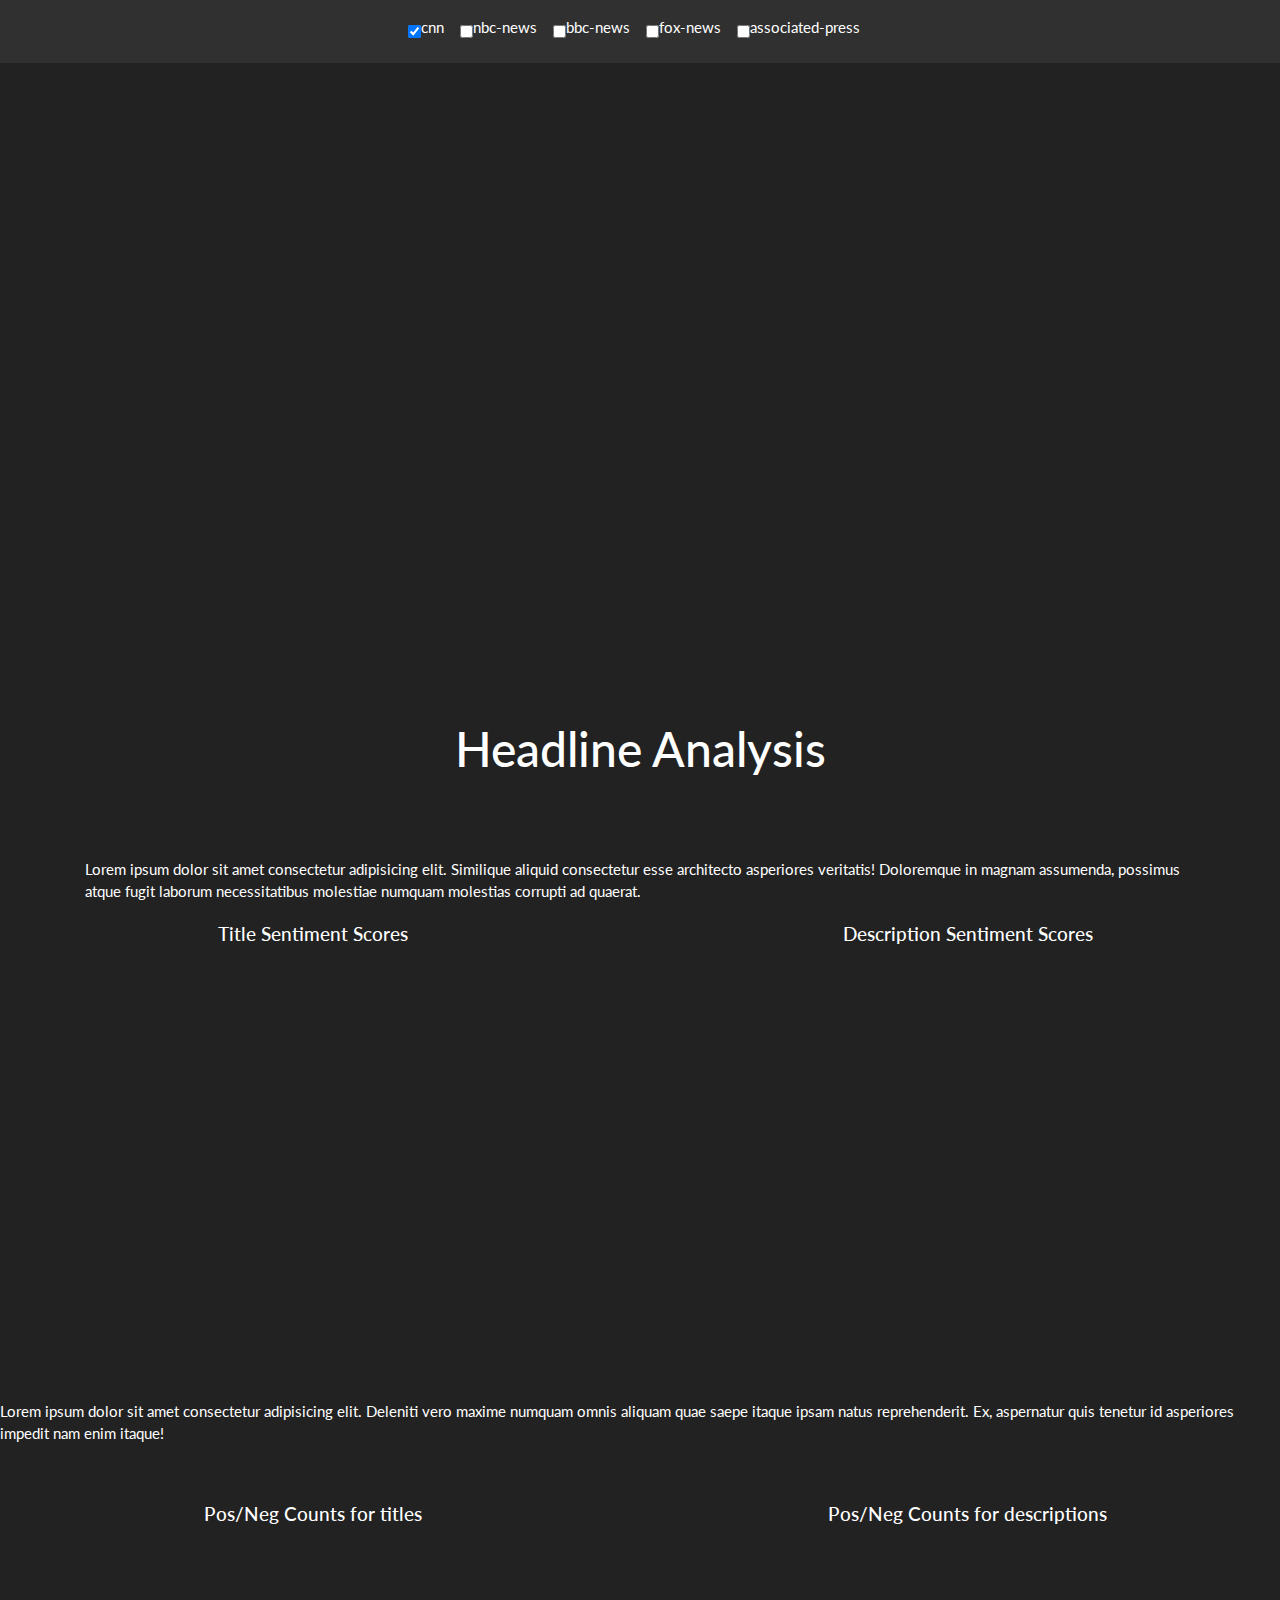
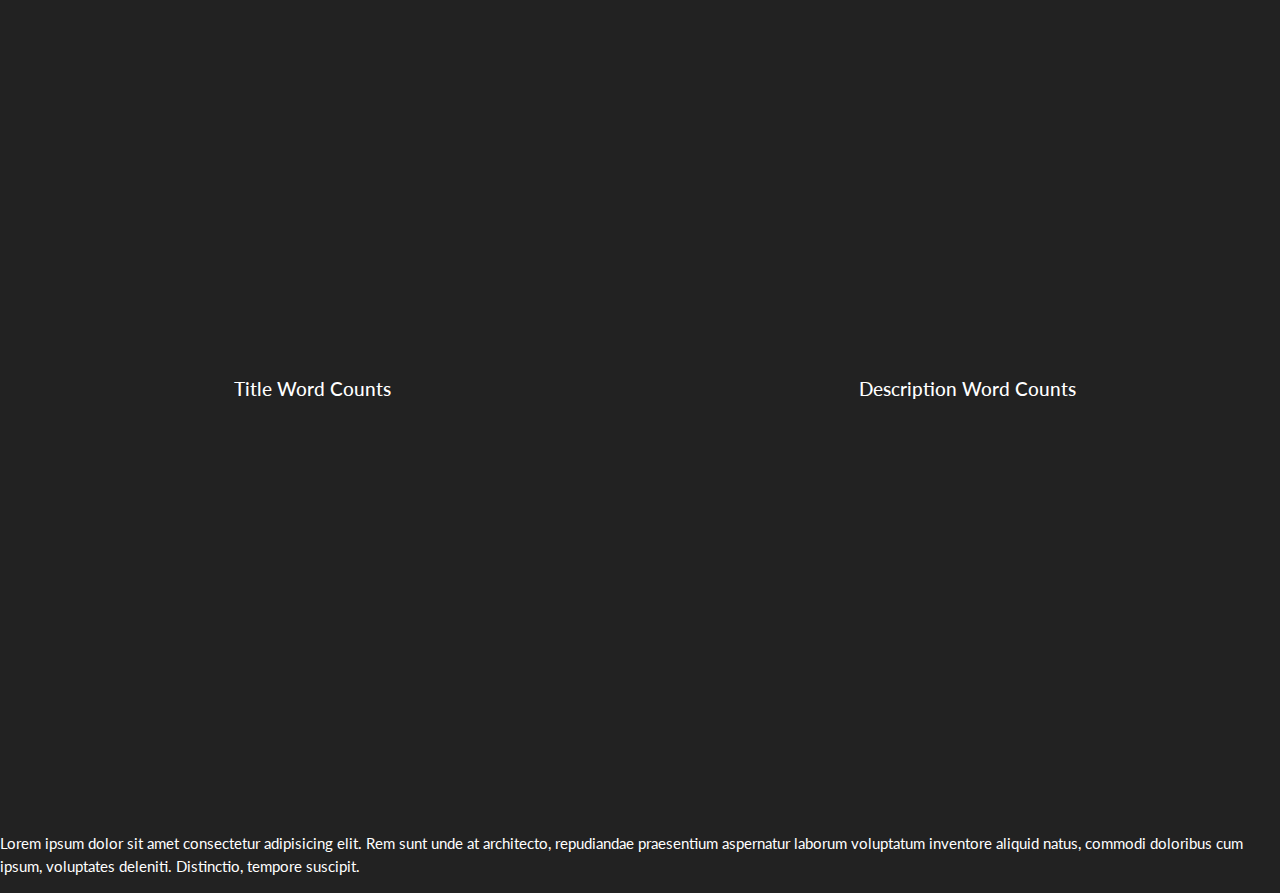
==== templates/index.html @ 51205c48 "finsihed multi-bar and word-count graphs" ====
<!DOCTYPE html>
<html lang="en">

<head>
    <meta charset="UTF-8">
    <meta name="viewport" content="width=device-width, initial-scale=1.0">
    <meta http-equiv="X-UA-Compatible" content="ie=edge">
    <title>Document</title>
    <script src="https://d3js.org/d3.v5.min.js"></script>
    <script src="https://code.jquery.com/jquery-3.3.1.slim.min.js"
        integrity="sha384-q8i/X+965DzO0rT7abK41JStQIAqVgRVzpbzo5smXKp4YfRvH+8abtTE1Pi6jizo"
        crossorigin="anonymous"></script>
    <script src="https://cdnjs.cloudflare.com/ajax/libs/popper.js/1.14.7/umd/popper.min.js"
        integrity="sha384-UO2eT0CpHqdSJQ6hJty5KVphtPhzWj9WO1clHTMGa3JDZwrnQq4sF86dIHNDz0W1"
        crossorigin="anonymous"></script>
    <script src="https://stackpath.bootstrapcdn.com/bootstrap/4.3.1/js/bootstrap.min.js"
        integrity="sha384-JjSmVgyd0p3pXB1rRibZUAYoIIy6OrQ6VrjIEaFf/nJGzIxFDsf4x0xIM+B07jRM"
        crossorigin="anonymous"></script>

    <!-- Darkly Css file -->
    <link rel="stylesheet" href="../static/css/bootstrap.min.css">
    <link rel="stylesheet" href="../static/css/style.css">
</head>

<body>

    <nav class="navbar navbar-defualt fixed-top bg-dark">
        <div class="container">
            <div id="scatter-checkboxes" class='mx-auto'>
                <div class="form-check form-check-inline">
                    <input class="scatter-checkbox" type="checkbox" name="cnn" id="cnn-checkbox-scatter" checked>
                    <label for="cnn"> cnn</label>
                </div>
                <div class="form-check form-check-inline">
                    <input class="scatter-checkbox" type="checkbox" name="nbc-news" id="nbc-news-checkbox-scatter">
                    <label for="nbc-news"> nbc-news</label></div>
                <div class="form-check form-check-inline">
                    <input class="scatter-checkbox" type="checkbox" name="bbc-news" id="bbc-news-checkbox-scatter">
                    <label for="bbc-news"> bbc-news</label></div>
                <div class="form-check form-check-inline">
                    <input class="scatter-checkbox" type="checkbox" name="fox-news" id="fox-news-checkbox-scatter">
                    <label for="fox-news"> fox-news</label></div>
                <div class="form-check form-check-inline">
                    <input class="scatter-checkbox" type="checkbox" name="associated-press" id="ap-checkbox-scatter">
                    <label for="associated-press"> associated-press</label></div>
            </div>
        </div>
    </nav>

    <div class="banner">
        <div class="row">
            <div class="col-lg-12 col-md-12">
            </div>
        </div>
    </div>

    <div class="container">
        <div class="row">
            <div class="col-lg-12 col-md-12">
                <h1 id='header' class='text-center'>Headline Analysis</h1>
            </div>
        </div>
        <div class="row">
            <div class="col-lg-12 col-md-12 barchart-text">
                Lorem ipsum dolor sit amet consectetur adipisicing elit. Similique aliquid consectetur esse architecto
                asperiores veritatis! Doloremque in magnam assumenda, possimus atque fugit laborum necessitatibus
                molestiae numquam molestias corrupti ad quaerat.
            </div>
        </div>
        <div class="row">
            <div class="col-lg-3"></div>
            <div class="col-lg-6">


            </div>
            <div class="col-lg-3"></div>
        </div>
    </div>

    <div class="row">
        <div class="col-lg-6 col-md-6 col-sm-12">
            <h5 class="text-center">Title Sentiment Scores</h5>
            <div class='chart' id="scatterPlot"></div>
        </div>
        <div class="col-lg-6 col-md-6">
            <h5 class="text-center">Description Sentiment Scores</h5>
            <div class="chart" id="scatterPlotDesc"></div>
        </div>
    </div>
    <br>
    <div class="row">
        <div class="col-lg-12 col-md-12 mx-auto">
            <p>
                Lorem ipsum dolor sit amet consectetur adipisicing elit. Deleniti
                vero maxime numquam
                omnis aliquam quae saepe itaque ipsam natus reprehenderit. Ex, aspernatur quis tenetur id asperiores
                impedit nam enim itaque!
            </p>
        </div>
    </div>
    <br>
    <div class="row">
        <div class="col-lg-6 col-md-6 col-sm-12">
            <h5 class="text-center">Pos/Neg Counts for titles</h5>
            <div class='chart' id="posBarChart"></div>
        </div>
        <div class="col-lg-6 col-md-6 col-sm-12">
            <h5 class="text-center">Pos/Neg Counts for descriptions</h5>
            <div class="chart" id='negBarChart'></div>
        </div>
    </div>
    <div class="row">
        <div class="col-md-6">
            <h5 class='text-center'>Title Word Counts</h5>
            <div class='chart' id="titleWordCountBar"></div>
        </div>
        <div class="col-md-6">
            <h5 class='text-center'>Description Word Counts</h5>
            <div class='chart' id="descWordCountBar"></div>
        </div>
    </div>

    <div class="row">
        <div class="col-md-12">
            <p>Lorem ipsum dolor sit amet consectetur adipisicing elit. Rem sunt unde at architecto, repudiandae
                praesentium aspernatur laborum voluptatum inventore aliquid natus, commodi doloribus cum ipsum,
                voluptates deleniti. Distinctio, tempore suscipit.</p>
        </div>
    </div>


    <script src="../static/js/scatter.js"></script>
    <script src="../static/js/fetches.js"></script>
    <script src="../static/js/bar.js"></script>
    <script src="../static/js/multi-line.js"></script>
    <script src="../static/js/multibar.js"></script>
    <script src="../static/js/logicFunctions.js"></script>
    <script src="../static/js/logic.js"></script>
</body>

</html>
---- static/css/style.css ----
/* .header-image {
    width: 100%;
} */

.banner {
    width: 100%;
    height: 80vh;
    background-image: url('../images/newspapers.jpg');
    padding-top: 6rem;
    padding-bottom: 2rem;
    /* min-height: 30rem; */
}

#header {
    margin-bottom: 5rem;
}

.chart {
    margin-top: 1rem;
    margin-bottom: 1rem;
    height: 40vh;
    min-height: 400px;
}
.line {
    fill: none;
    stroke-width: 2px;
}

.scatter-checkbox {
    padding-left: 2%;
    padding-right: 2%;
}

h5 {
    margin-top: 20px;
}
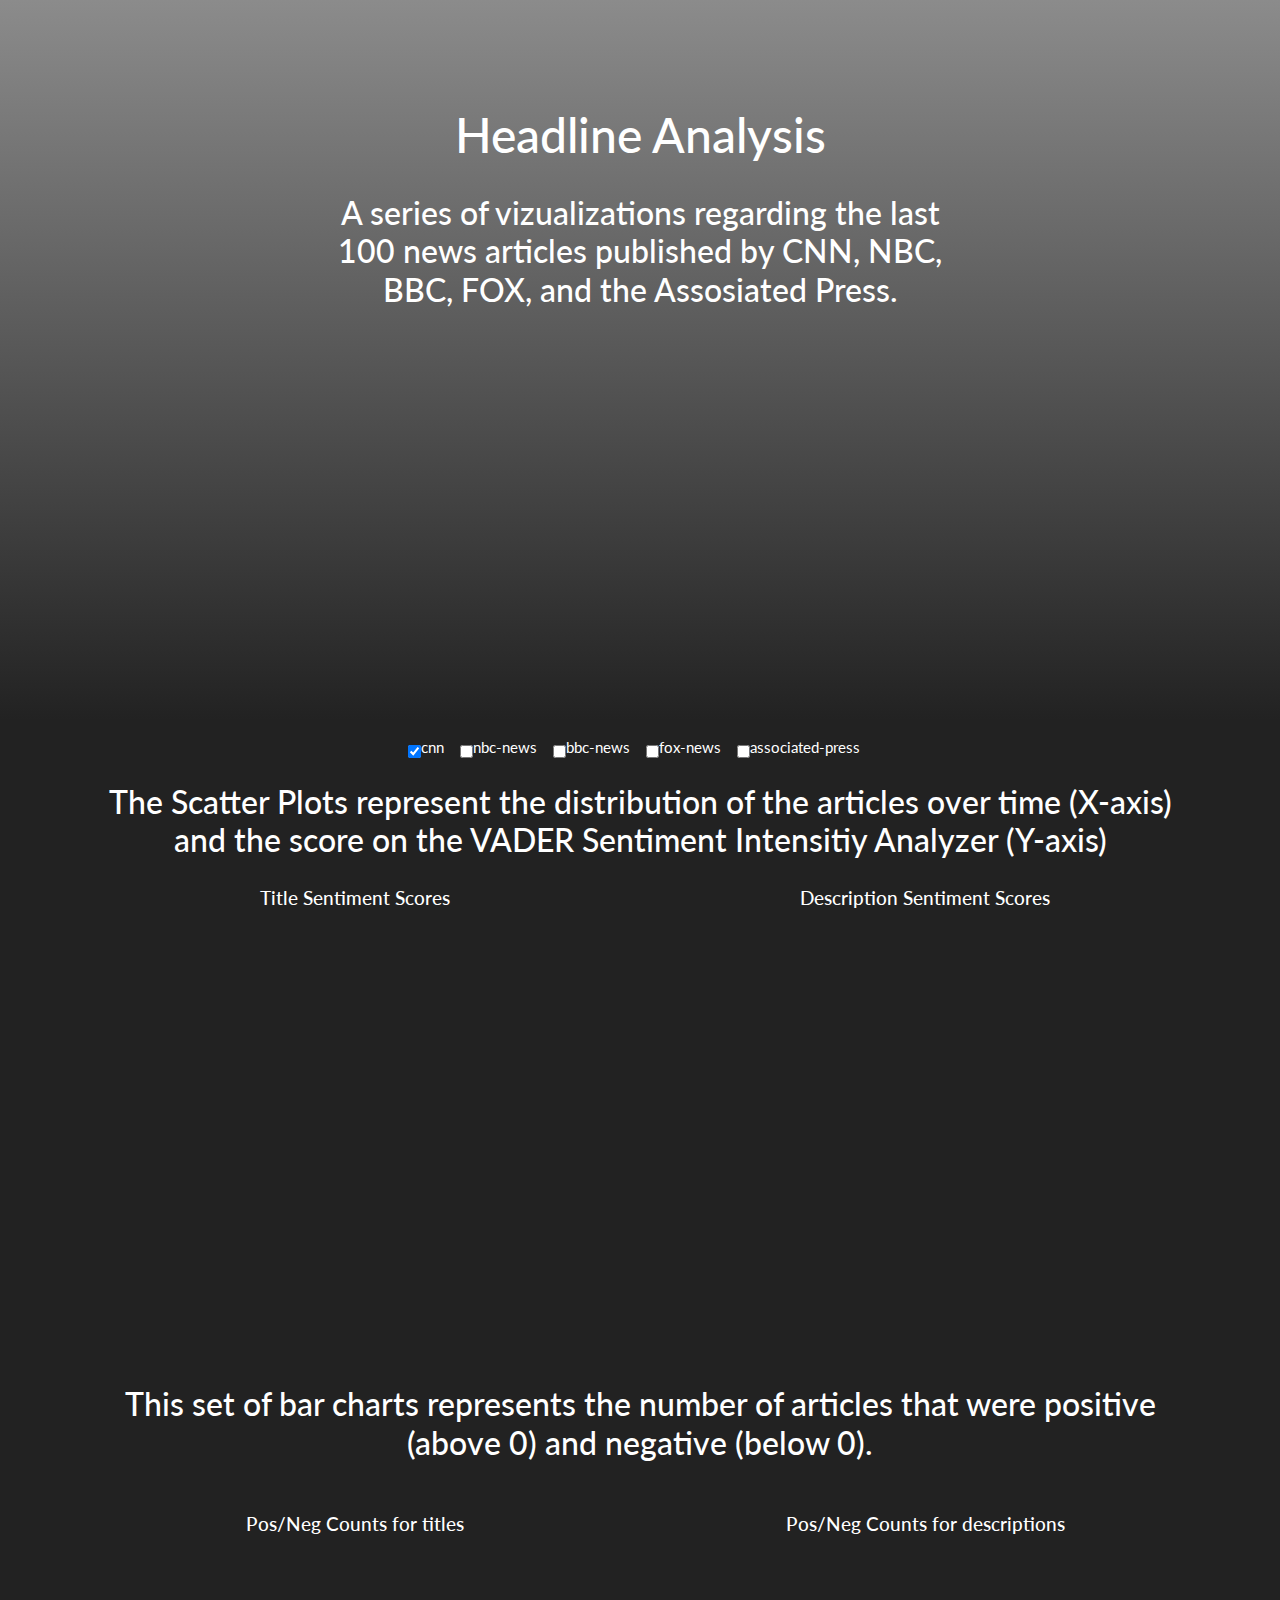
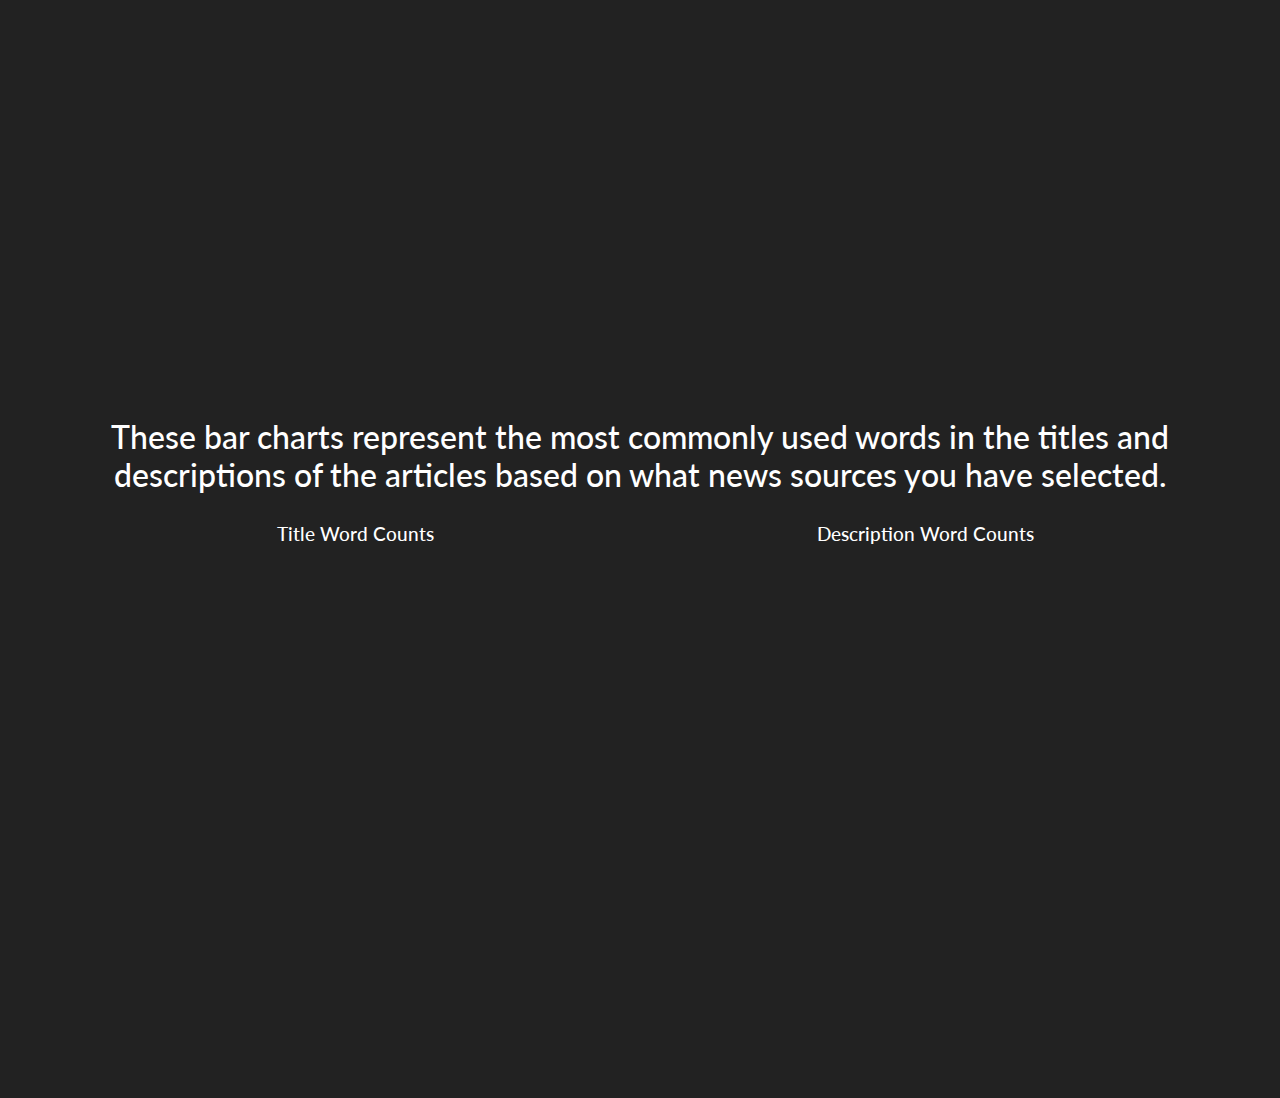
==== commit a9704ab5: "stylin" ====
--- a/templates/index.html
+++ b/templates/index.html
@@ -24,7 +24,20 @@
 
 <body>
 
-    <nav class="navbar navbar-defualt fixed-top bg-dark">
+
+    <div class="banner">
+        <div class="row">
+            <div class="col-md-3"></div>
+            <div class="col-lg-6 col-md-6">
+                <h1 class='text-center' style="padding-top: 10px">Headline Analysis</h1>
+                <br>
+                <h3 class="header-text text-center">A series of vizualizations regarding the last 100 news articles
+                    published by CNN, NBC, BBC, FOX, and the Assosiated Press.</h3>
+            </div>
+            <div class="col-md-3"></div>
+        </div>
+    </div>
+    <nav class="navbar sticky-top navbar-dark">
         <div class="container">
             <div id="scatter-checkboxes" class='mx-auto'>
                 <div class="form-check form-check-inline">
@@ -47,24 +60,15 @@
         </div>
     </nav>
 
-    <div class="banner">
-        <div class="row">
-            <div class="col-lg-12 col-md-12">
-            </div>
-        </div>
-    </div>
+
 
     <div class="container">
         <div class="row">
-            <div class="col-lg-12 col-md-12">
-                <h1 id='header' class='text-center'>Headline Analysis</h1>
-            </div>
-        </div>
-        <div class="row">
-            <div class="col-lg-12 col-md-12 barchart-text">
-                Lorem ipsum dolor sit amet consectetur adipisicing elit. Similique aliquid consectetur esse architecto
-                asperiores veritatis! Doloremque in magnam assumenda, possimus atque fugit laborum necessitatibus
-                molestiae numquam molestias corrupti ad quaerat.
+            <div class="col-lg-12 col-md-12 scatter-text">
+                <h3 class="text-center">
+                    The Scatter Plots represent the distribution of the articles over time (X-axis) and the score on the
+                    VADER Sentiment Intensitiy Analyzer (Y-axis)
+                </h3>
             </div>
         </div>
         <div class="row">
@@ -76,57 +80,63 @@
             <div class="col-lg-3"></div>
         </div>
     </div>
+    <div class="container">
+        <div class="row">
+            <div class="col-lg-6 col-md-6 col-sm-12">
+                <h5 class="text-center">Title Sentiment Scores</h5>
+                <div class='chart' id="scatterPlot"></div>
+            </div>
+            <div class="col-lg-6 col-md-6">
+                <h5 class="text-center">Description Sentiment Scores</h5>
+                <div class="chart" id="scatterPlotDesc"></div>
+            </div>
+        </div>
+        <br>
+        <div class="row">
+            <div class="col-lg-12 col-md-12 mx-auto">
+                <h3 class="text-center">
+                    This set of bar charts represents the number of articles that were positive (above 0) and negative
+                    (below 0).
+                </h3>
+            </div>
+        </div>
+        <br>
+        <div class="row">
+            <div class="col-lg-6 col-md-6 col-sm-12">
+                <h5 class="text-center">Pos/Neg Counts for titles</h5>
+                <div class='chart' id="posBarChart"></div>
+            </div>
+            <div class="col-lg-6 col-md-6 col-sm-12">
+                <h5 class="text-center">Pos/Neg Counts for descriptions</h5>
+                <div class="chart" id='negBarChart'></div>
+            </div>
+        </div>
+        <div class="row" style="margin-top: 30px">
+            <div class="col-md-12">
+                <h3 class="text-center">
+                    These bar charts represent the most commonly used words in the titles and descriptions of the
+                    articles based on what news sources you have selected.
+                </h3>
+            </div>
+        </div>
+        <div class="row">
+            <div class="col-md-6">
+                <h5 class='text-center'>Title Word Counts</h5>
+                <div class='chart' id="titleWordCountBar"></div>
+            </div>
+            <div class="col-md-6">
+                <h5 class='text-center'>Description Word Counts</h5>
+                <div class='chart' id="descWordCountBar"></div>
+            </div>
+        </div>
 
-    <div class="row">
-        <div class="col-lg-6 col-md-6 col-sm-12">
-            <h5 class="text-center">Title Sentiment Scores</h5>
-            <div class='chart' id="scatterPlot"></div>
-        </div>
-        <div class="col-lg-6 col-md-6">
-            <h5 class="text-center">Description Sentiment Scores</h5>
-            <div class="chart" id="scatterPlotDesc"></div>
-        </div>
-    </div>
-    <br>
-    <div class="row">
-        <div class="col-lg-12 col-md-12 mx-auto">
-            <p>
-                Lorem ipsum dolor sit amet consectetur adipisicing elit. Deleniti
-                vero maxime numquam
-                omnis aliquam quae saepe itaque ipsam natus reprehenderit. Ex, aspernatur quis tenetur id asperiores
-                impedit nam enim itaque!
-            </p>
-        </div>
-    </div>
-    <br>
-    <div class="row">
-        <div class="col-lg-6 col-md-6 col-sm-12">
-            <h5 class="text-center">Pos/Neg Counts for titles</h5>
-            <div class='chart' id="posBarChart"></div>
-        </div>
-        <div class="col-lg-6 col-md-6 col-sm-12">
-            <h5 class="text-center">Pos/Neg Counts for descriptions</h5>
-            <div class="chart" id='negBarChart'></div>
-        </div>
-    </div>
-    <div class="row">
-        <div class="col-md-6">
-            <h5 class='text-center'>Title Word Counts</h5>
-            <div class='chart' id="titleWordCountBar"></div>
-        </div>
-        <div class="col-md-6">
-            <h5 class='text-center'>Description Word Counts</h5>
-            <div class='chart' id="descWordCountBar"></div>
+        <div class="row" style="height: 100px;">
+            <div class="col-md-12">
+            </div>
         </div>
     </div>
 
-    <div class="row">
-        <div class="col-md-12">
-            <p>Lorem ipsum dolor sit amet consectetur adipisicing elit. Rem sunt unde at architecto, repudiandae
-                praesentium aspernatur laborum voluptatum inventore aliquid natus, commodi doloribus cum ipsum,
-                voluptates deleniti. Distinctio, tempore suscipit.</p>
-        </div>
-    </div>
+
 
 
     <script src="../static/js/scatter.js"></script>
--- a/static/css/style.css
+++ b/static/css/style.css
@@ -5,20 +5,17 @@
 .banner {
     width: 100%;
     height: 80vh;
-    background-image: url('../images/newspapers.jpg');
+    /* background-image: url('../images/newspapers.jpg'); */
+    background: linear-gradient(0deg, rgb(34, 34, 34), rgba(140, 140, 140, 0.993));
     padding-top: 6rem;
     padding-bottom: 2rem;
     /* min-height: 30rem; */
 }
 
-#header {
-    margin-bottom: 5rem;
-}
-
 .chart {
     margin-top: 1rem;
-    margin-bottom: 1rem;
-    height: 40vh;
+    margin-bottom: 2rem;
+    height: 45vh;
     min-height: 400px;
 }
 .line {
@@ -33,4 +30,8 @@
 
 h5 {
     margin-top: 20px;
+}
+
+.navbar {
+    background-color: #222222;
 }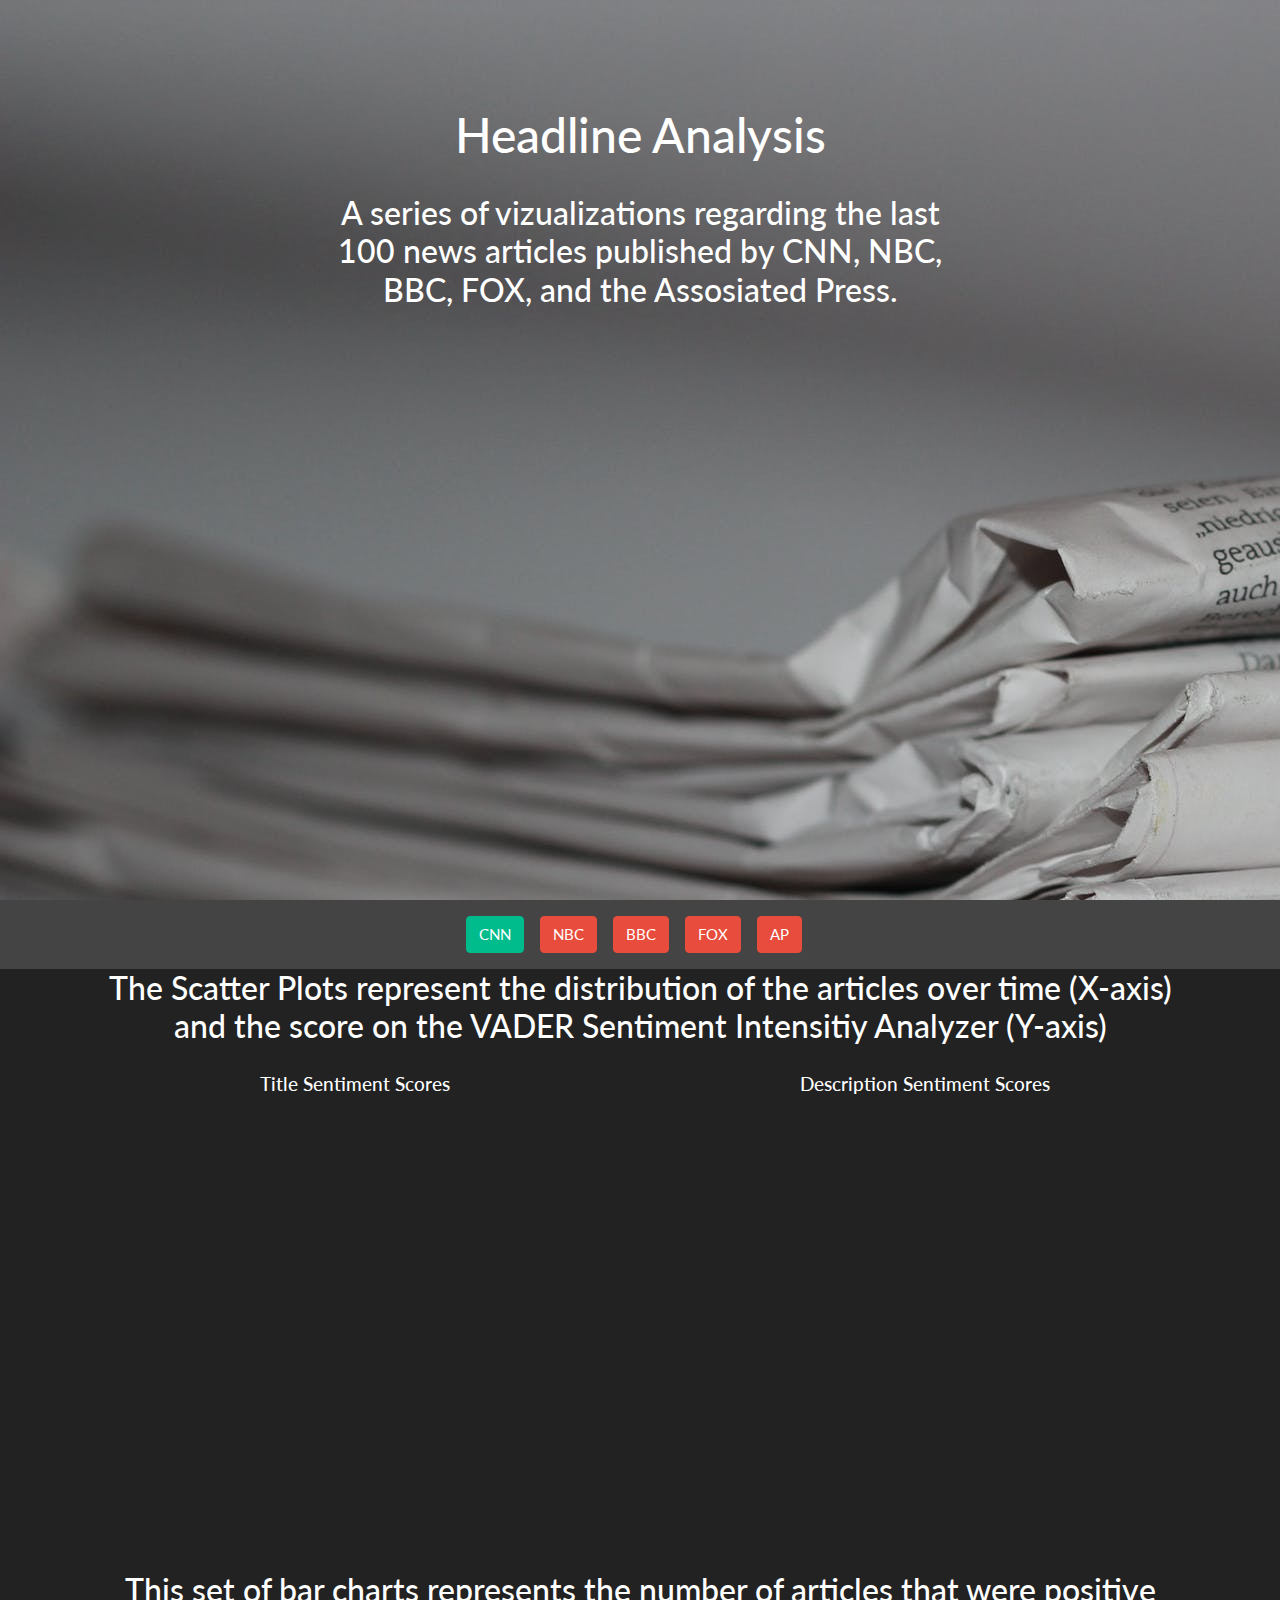
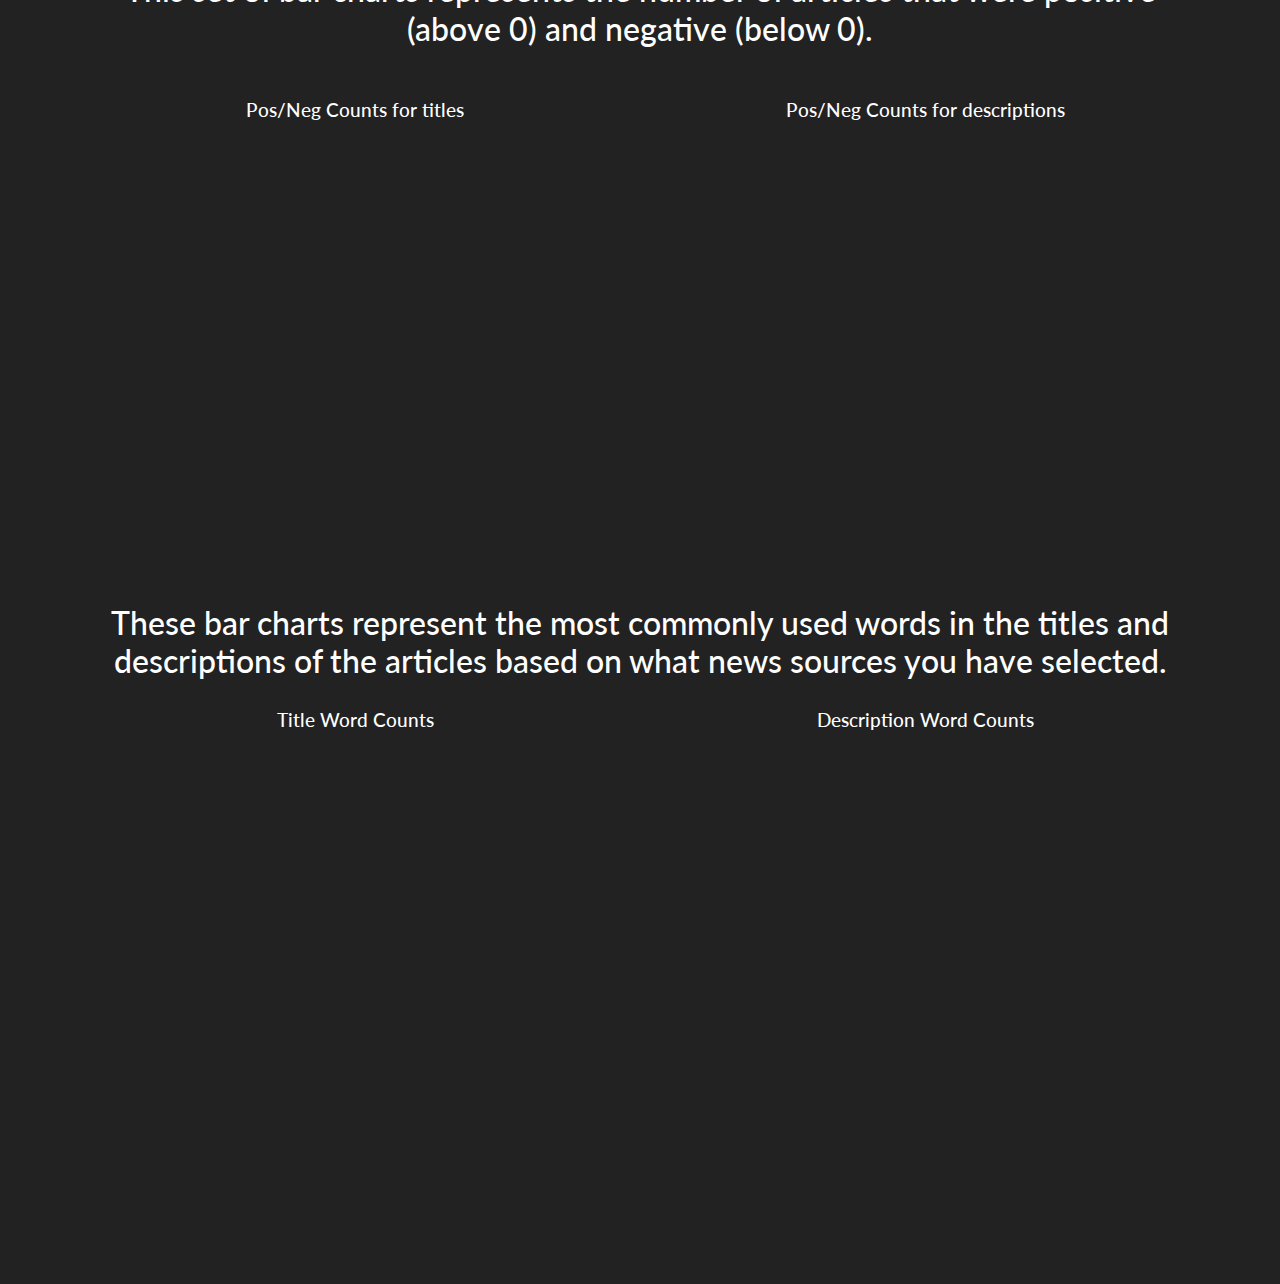
==== commit 971520b4: "pushing buttons" ====
--- a/templates/index.html
+++ b/templates/index.html
@@ -37,25 +37,25 @@
             <div class="col-md-3"></div>
         </div>
     </div>
-    <nav class="navbar sticky-top navbar-dark">
+    <!-- sticky-nav for buttons -->
+    <nav class="navbar sticky-top navbar-dark bg-secondary">
         <div class="container">
             <div id="scatter-checkboxes" class='mx-auto'>
-                <div class="form-check form-check-inline">
-                    <input class="scatter-checkbox" type="checkbox" name="cnn" id="cnn-checkbox-scatter" checked>
-                    <label for="cnn"> cnn</label>
+                <div class="form-check-inline">
+                    <button class='btn btn-success' id='cnn-checkbox-scatter'name="cnn">CNN</button>
                 </div>
-                <div class="form-check form-check-inline">
-                    <input class="scatter-checkbox" type="checkbox" name="nbc-news" id="nbc-news-checkbox-scatter">
-                    <label for="nbc-news"> nbc-news</label></div>
-                <div class="form-check form-check-inline">
-                    <input class="scatter-checkbox" type="checkbox" name="bbc-news" id="bbc-news-checkbox-scatter">
-                    <label for="bbc-news"> bbc-news</label></div>
-                <div class="form-check form-check-inline">
-                    <input class="scatter-checkbox" type="checkbox" name="fox-news" id="fox-news-checkbox-scatter">
-                    <label for="fox-news"> fox-news</label></div>
-                <div class="form-check form-check-inline">
-                    <input class="scatter-checkbox" type="checkbox" name="associated-press" id="ap-checkbox-scatter">
-                    <label for="associated-press"> associated-press</label></div>
+                <div class="form-check-inline">
+                    <button class="btn btn-danger" id = 'nbc-news-checkbox-scatter' name="nbc-news">NBC</button>
+                </div>
+                <div class="form-check-inline">
+                    <button class="btn btn-danger" id="bbc-news-checkbox-scatter" name="bbc-news">BBC</button>
+                </div>
+                <div class="form-check-inline">
+                    <button class="btn btn-danger" id="fox-news-checkbox-scatter" name="fox-news">FOX</button>
+                </div>
+                <div class="form-check-inline">
+                    <button class="btn btn-danger" id="ap-checkbox-scatter" name="associated-press">AP</button>
+                </div>
             </div>
         </div>
     </nav>
--- a/static/css/style.css
+++ b/static/css/style.css
@@ -4,9 +4,9 @@
 
 .banner {
     width: 100%;
-    height: 80vh;
-    /* background-image: url('../images/newspapers.jpg'); */
-    background: linear-gradient(0deg, rgb(34, 34, 34), rgba(140, 140, 140, 0.993));
+    height: 100vh;
+    background-image: url('../images/news-newsletter-newspaper-information-158651.jpeg');
+    /* background: linear-gradient(0deg, rgb(34, 34, 34), rgba(140, 140, 140, 0.993)); */
     padding-top: 6rem;
     padding-bottom: 2rem;
     /* min-height: 30rem; */
@@ -18,6 +18,7 @@
     height: 45vh;
     min-height: 400px;
 }
+
 .line {
     fill: none;
     stroke-width: 2px;
@@ -32,6 +33,3 @@
     margin-top: 20px;
 }
 
-.navbar {
-    background-color: #222222;
-}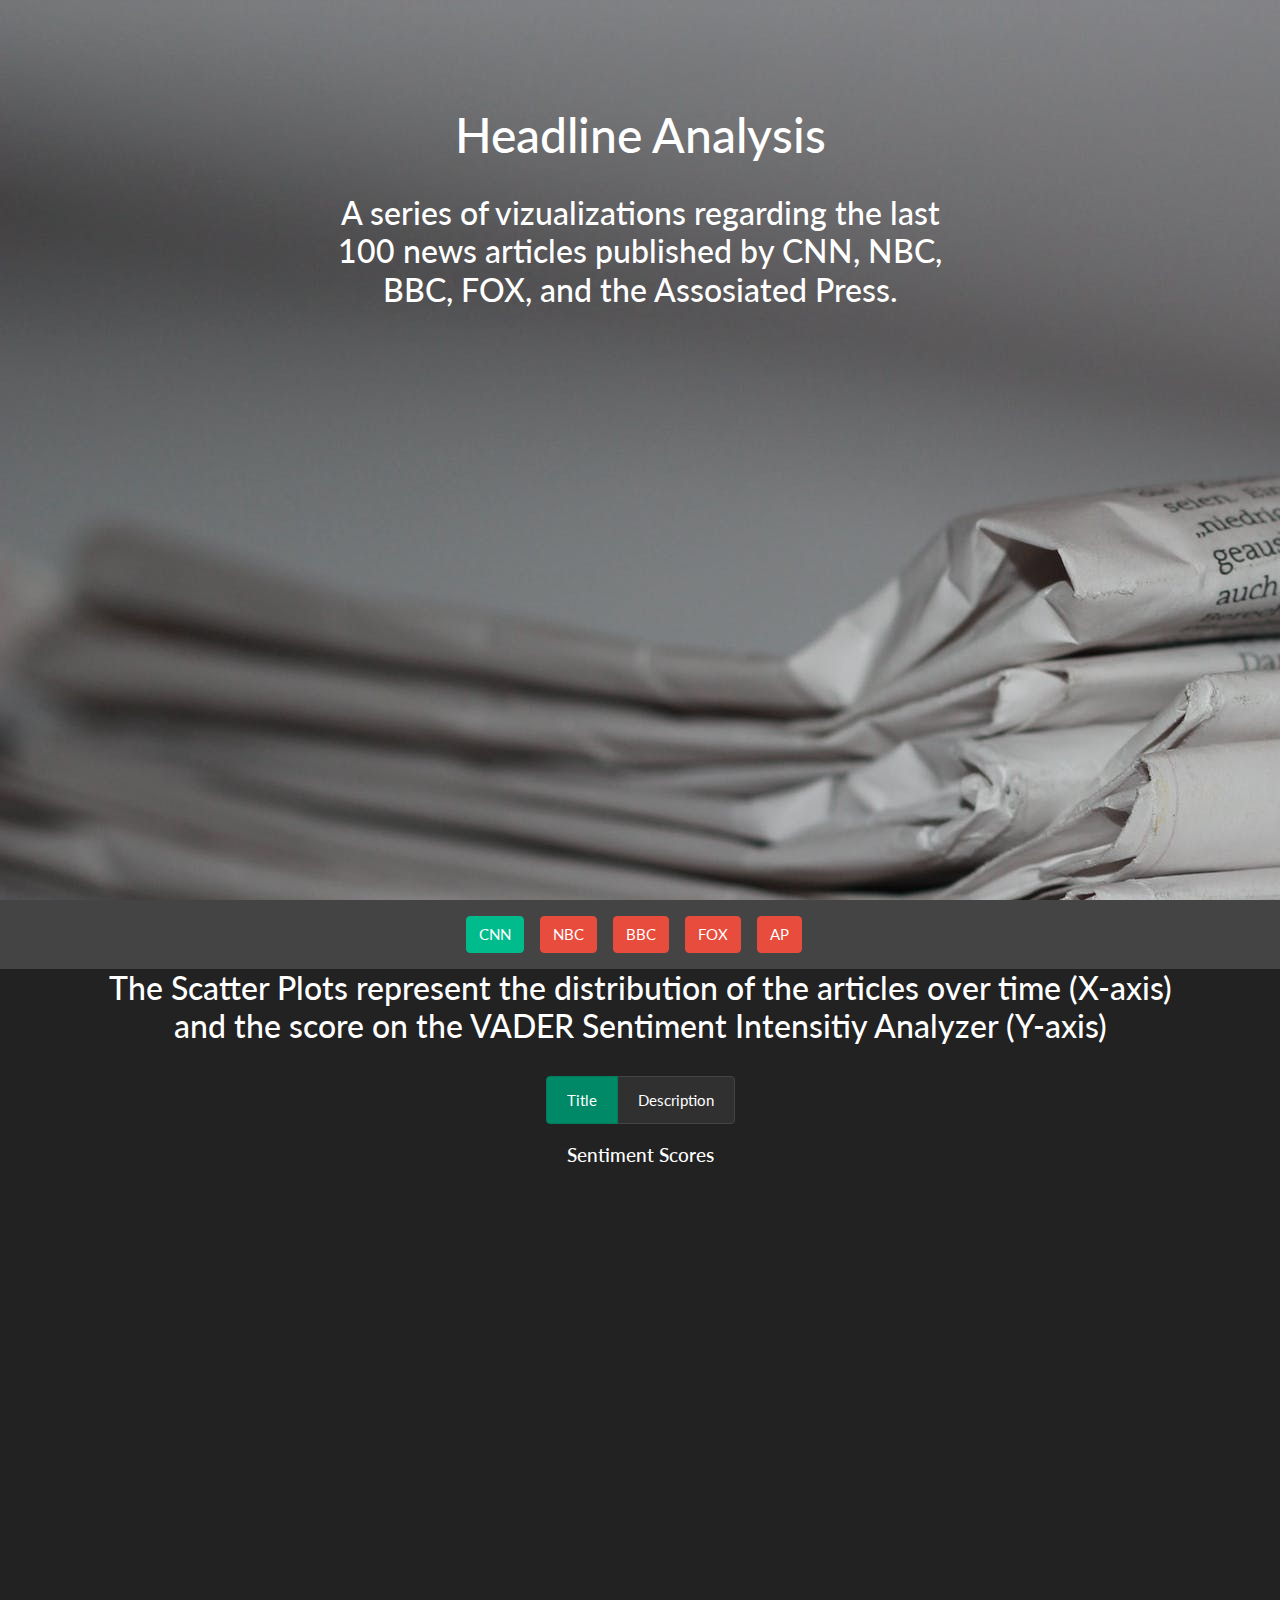
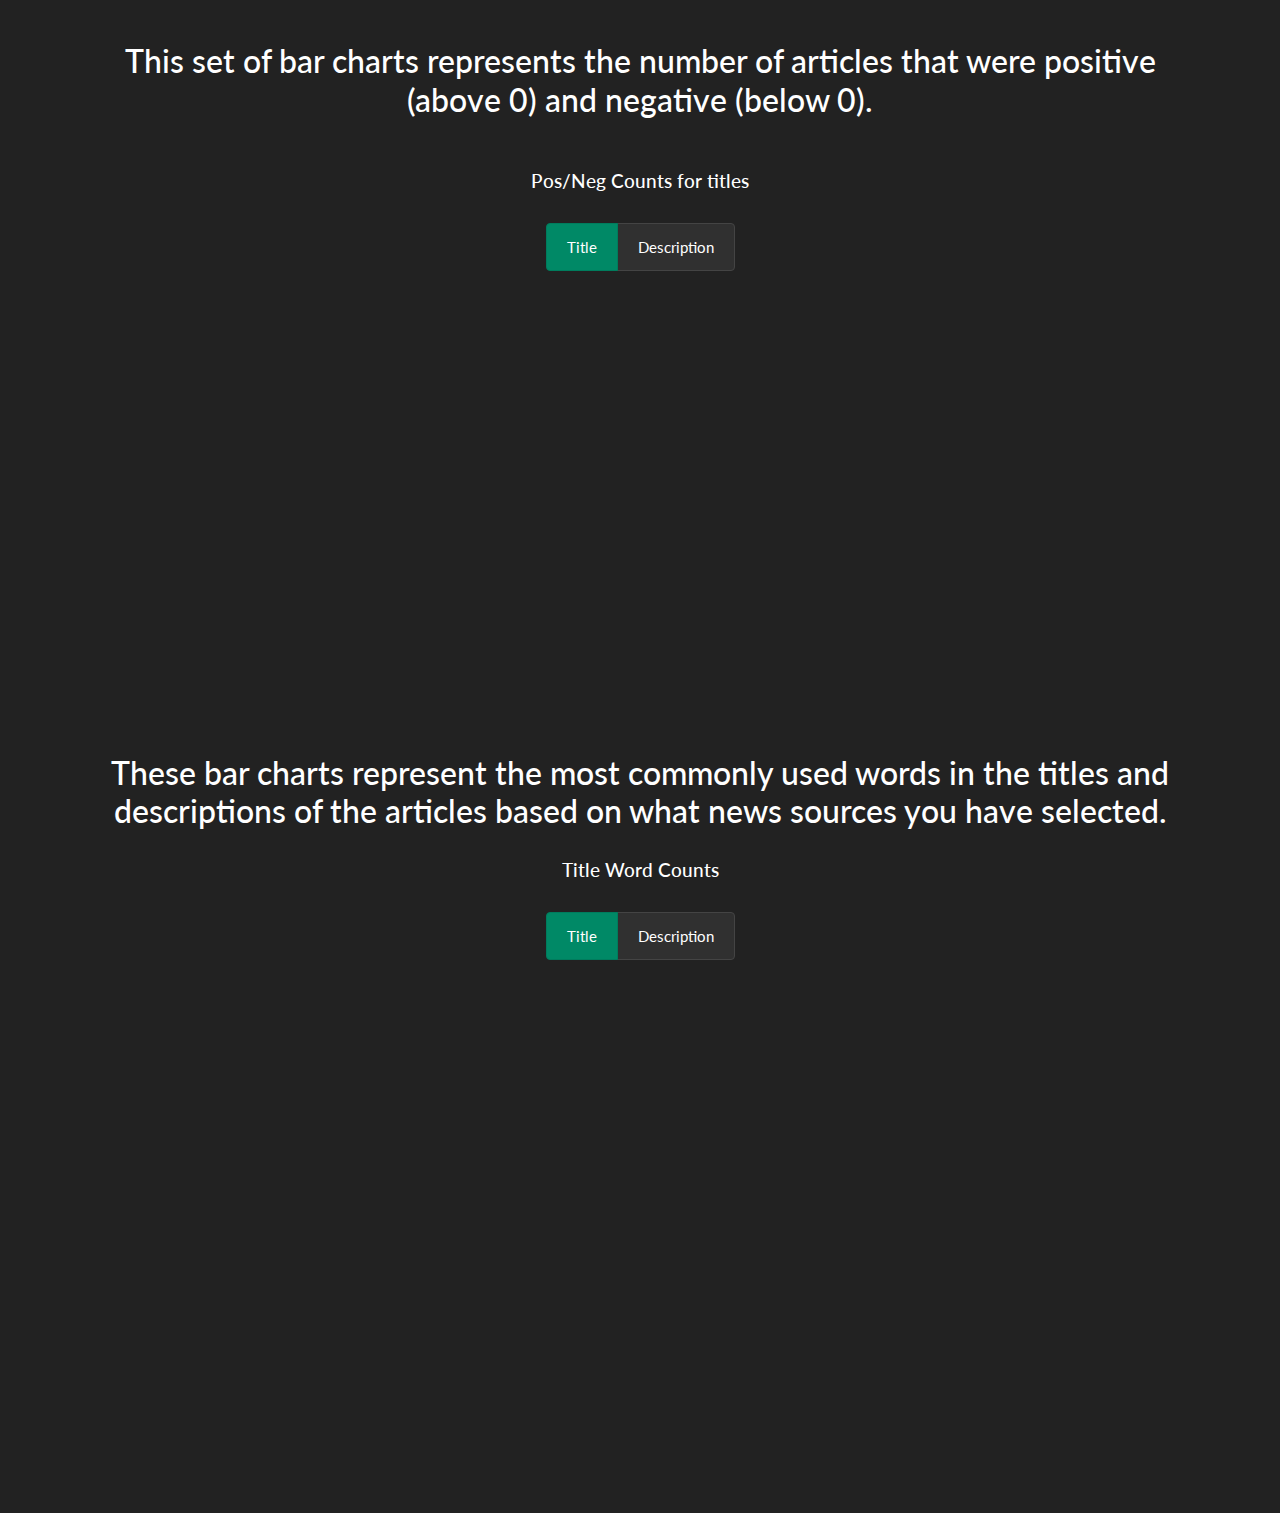
==== commit f84c1447: "added title/desc swappers for all charts and made multi-bar dynamic" ====
--- a/templates/index.html
+++ b/templates/index.html
@@ -42,10 +42,10 @@
         <div class="container">
             <div id="scatter-checkboxes" class='mx-auto'>
                 <div class="form-check-inline">
-                    <button class='btn btn-success' id='cnn-checkbox-scatter'name="cnn">CNN</button>
+                    <button class='btn btn-success' id='cnn-checkbox-scatter' name="cnn">CNN</button>
                 </div>
                 <div class="form-check-inline">
-                    <button class="btn btn-danger" id = 'nbc-news-checkbox-scatter' name="nbc-news">NBC</button>
+                    <button class="btn btn-danger" id='nbc-news-checkbox-scatter' name="nbc-news">NBC</button>
                 </div>
                 <div class="form-check-inline">
                     <button class="btn btn-danger" id="bbc-news-checkbox-scatter" name="bbc-news">BBC</button>
@@ -69,6 +69,18 @@
                     The Scatter Plots represent the distribution of the articles over time (X-axis) and the score on the
                     VADER Sentiment Intensitiy Analyzer (Y-axis)
                 </h3>
+                <br>
+                <div class="d-flex justify-content-center">
+                    <div class="list-group list-group-horizontal" id='scatterTitleDesc'>
+                        <button class="list-group-item liste-group-item-action btn-success active flex-fill"
+                            id='scatterTitle'>Title</button>
+                        <button class="list-group-item liste-group-item-action btn-success flex-fill"
+                            id='scatterDesc'>Description</button>
+                    </div>
+                </div>
+
+
+
             </div>
         </div>
         <div class="row">
@@ -82,14 +94,11 @@
     </div>
     <div class="container">
         <div class="row">
-            <div class="col-lg-6 col-md-6 col-sm-12">
-                <h5 class="text-center">Title Sentiment Scores</h5>
+            <div class="col-lg-12 col-md-12 col-sm-12">
+                <h5 class="text-center">Sentiment Scores</h5>
                 <div class='chart' id="scatterPlot"></div>
             </div>
-            <div class="col-lg-6 col-md-6">
-                <h5 class="text-center">Description Sentiment Scores</h5>
-                <div class="chart" id="scatterPlotDesc"></div>
-            </div>
+
         </div>
         <br>
         <div class="row">
@@ -102,14 +111,20 @@
         </div>
         <br>
         <div class="row">
-            <div class="col-lg-6 col-md-6 col-sm-12">
+            <div class="col-lg-12 col-md-12 col-sm-12">
                 <h5 class="text-center">Pos/Neg Counts for titles</h5>
+                <br>
+                <div class="d-flex justify-content-center">
+                    <div class="list-group list-group-horizontal" id='scatterTitleDesc'>
+                        <button class="list-group-item liste-group-item-action btn-success active flex-fill"
+                            id='multibarTitle'>Title</button>
+                        <button class="list-group-item liste-group-item-action btn-success flex-fill"
+                            id='multibarDesc'>Description</button>
+                    </div>
+                </div>
                 <div class='chart' id="posBarChart"></div>
             </div>
-            <div class="col-lg-6 col-md-6 col-sm-12">
-                <h5 class="text-center">Pos/Neg Counts for descriptions</h5>
-                <div class="chart" id='negBarChart'></div>
-            </div>
+
         </div>
         <div class="row" style="margin-top: 30px">
             <div class="col-md-12">
@@ -120,14 +135,20 @@
             </div>
         </div>
         <div class="row">
-            <div class="col-md-6">
+            <div class="col-md-12">
                 <h5 class='text-center'>Title Word Counts</h5>
+                <br>
+                <div class="d-flex justify-content-center">
+                    <div class="list-group list-group-horizontal" id='scatterTitleDesc'>
+                        <button class="list-group-item liste-group-item-action btn-success active flex-fill"
+                            id='countBarTitle'>Title</button>
+                        <button class="list-group-item liste-group-item-action btn-success flex-fill"
+                            id='countBarDesc'>Description</button>
+                    </div>
+                </div>
                 <div class='chart' id="titleWordCountBar"></div>
             </div>
-            <div class="col-md-6">
-                <h5 class='text-center'>Description Word Counts</h5>
-                <div class='chart' id="descWordCountBar"></div>
-            </div>
+
         </div>
 
         <div class="row" style="height: 100px;">
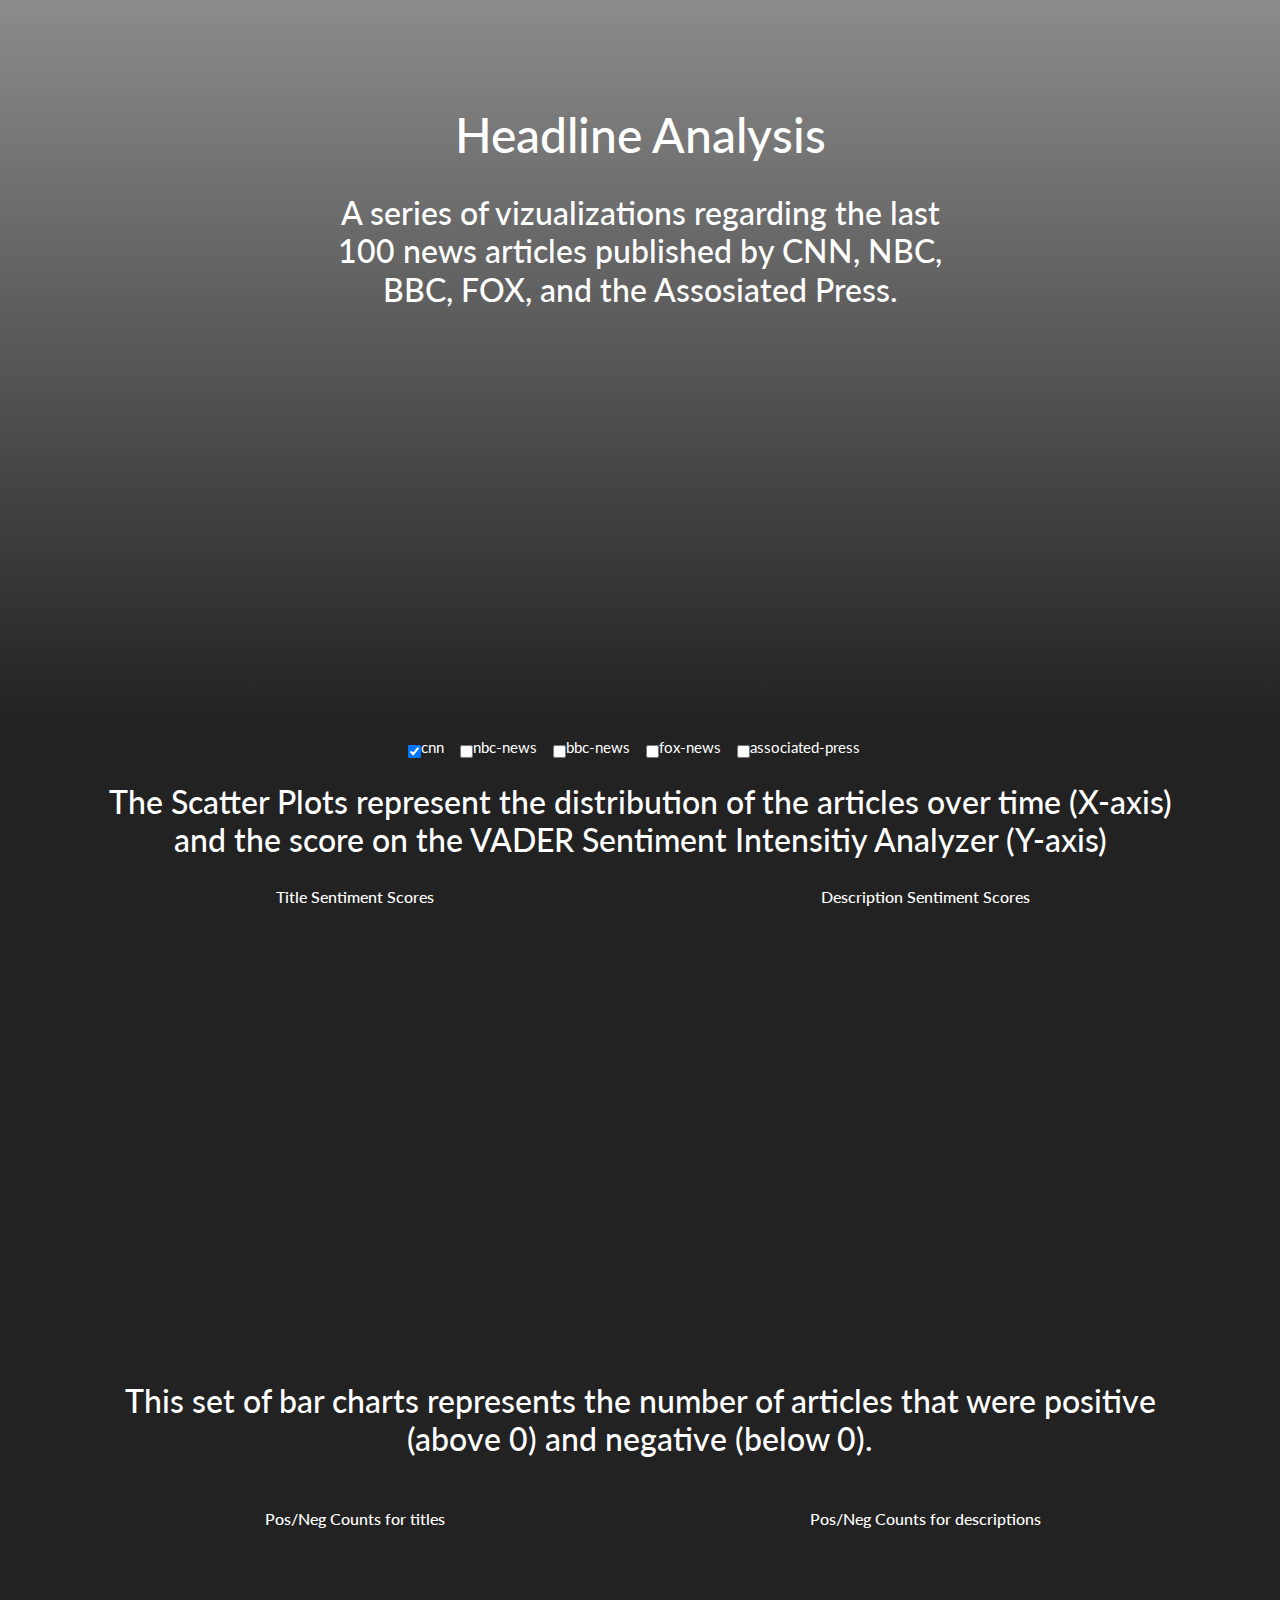
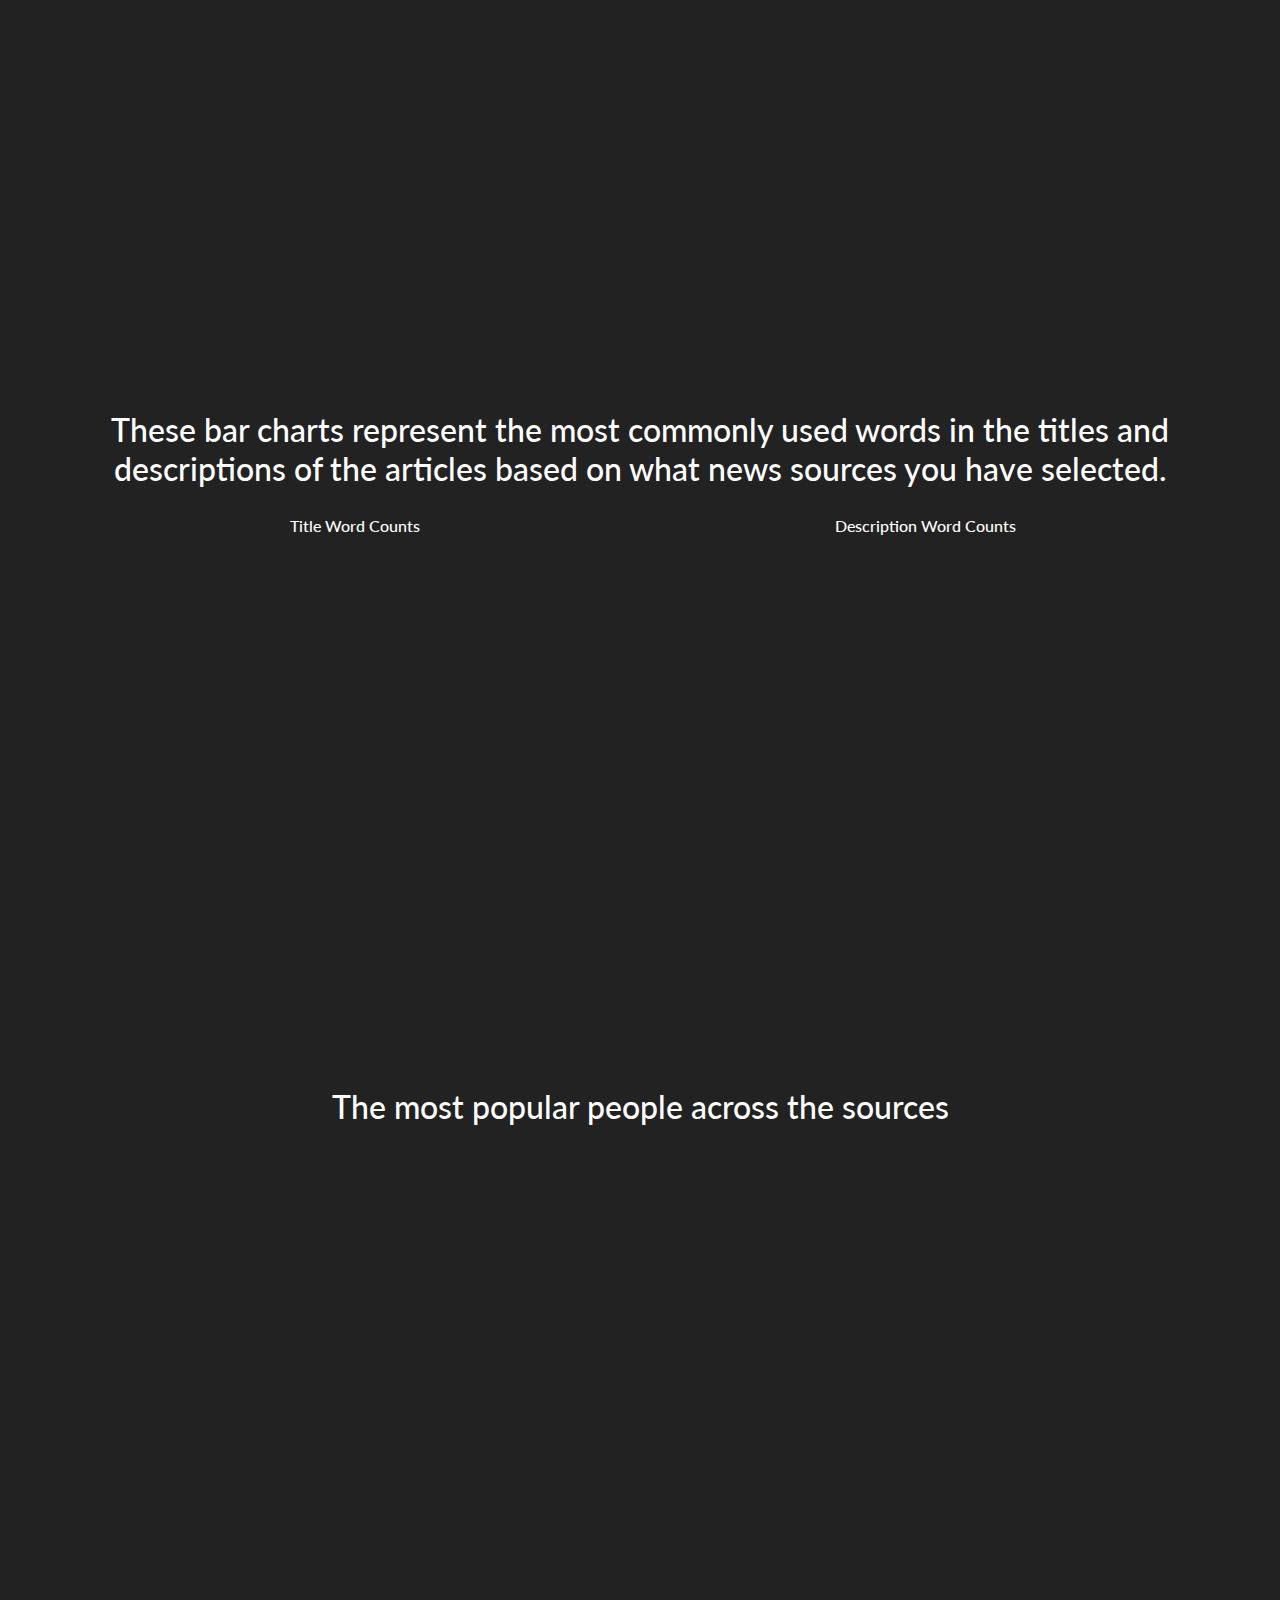
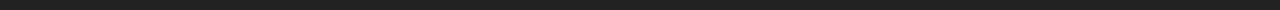
==== commit 365d0703: "adding ent counter" ====
--- a/templates/index.html
+++ b/templates/index.html
@@ -37,25 +37,25 @@
             <div class="col-md-3"></div>
         </div>
     </div>
-    <!-- sticky-nav for buttons -->
-    <nav class="navbar sticky-top navbar-dark bg-secondary">
+    <nav class="navbar sticky-top navbar-dark">
         <div class="container">
             <div id="scatter-checkboxes" class='mx-auto'>
-                <div class="form-check-inline">
-                    <button class='btn btn-success' id='cnn-checkbox-scatter' name="cnn">CNN</button>
+                <div class="form-check form-check-inline">
+                    <input class="scatter-checkbox" type="checkbox" name="cnn" id="cnn-checkbox-scatter" checked>
+                    <label for="cnn"> cnn</label>
                 </div>
-                <div class="form-check-inline">
-                    <button class="btn btn-danger" id='nbc-news-checkbox-scatter' name="nbc-news">NBC</button>
-                </div>
-                <div class="form-check-inline">
-                    <button class="btn btn-danger" id="bbc-news-checkbox-scatter" name="bbc-news">BBC</button>
-                </div>
-                <div class="form-check-inline">
-                    <button class="btn btn-danger" id="fox-news-checkbox-scatter" name="fox-news">FOX</button>
-                </div>
-                <div class="form-check-inline">
-                    <button class="btn btn-danger" id="ap-checkbox-scatter" name="associated-press">AP</button>
-                </div>
+                <div class="form-check form-check-inline">
+                    <input class="scatter-checkbox" type="checkbox" name="nbc-news" id="nbc-news-checkbox-scatter">
+                    <label for="nbc-news"> nbc-news</label></div>
+                <div class="form-check form-check-inline">
+                    <input class="scatter-checkbox" type="checkbox" name="bbc-news" id="bbc-news-checkbox-scatter">
+                    <label for="bbc-news"> bbc-news</label></div>
+                <div class="form-check form-check-inline">
+                    <input class="scatter-checkbox" type="checkbox" name="fox-news" id="fox-news-checkbox-scatter">
+                    <label for="fox-news"> fox-news</label></div>
+                <div class="form-check form-check-inline">
+                    <input class="scatter-checkbox" type="checkbox" name="associated-press" id="ap-checkbox-scatter">
+                    <label for="associated-press"> associated-press</label></div>
             </div>
         </div>
     </nav>
@@ -69,18 +69,6 @@
                     The Scatter Plots represent the distribution of the articles over time (X-axis) and the score on the
                     VADER Sentiment Intensitiy Analyzer (Y-axis)
                 </h3>
-                <br>
-                <div class="d-flex justify-content-center">
-                    <div class="list-group list-group-horizontal" id='scatterTitleDesc'>
-                        <button class="list-group-item liste-group-item-action btn-success active flex-fill"
-                            id='scatterTitle'>Title</button>
-                        <button class="list-group-item liste-group-item-action btn-success flex-fill"
-                            id='scatterDesc'>Description</button>
-                    </div>
-                </div>
-
-
-
             </div>
         </div>
         <div class="row">
@@ -94,11 +82,14 @@
     </div>
     <div class="container">
         <div class="row">
-            <div class="col-lg-12 col-md-12 col-sm-12">
-                <h5 class="text-center">Sentiment Scores</h5>
+            <div class="col-lg-6 col-md-6 col-sm-12">
+                <h5 class="text-center">Title Sentiment Scores</h5>
                 <div class='chart' id="scatterPlot"></div>
             </div>
-
+            <div class="col-lg-6 col-md-6">
+                <h5 class="text-center">Description Sentiment Scores</h5>
+                <div class="chart" id="scatterPlotDesc"></div>
+            </div>
         </div>
         <br>
         <div class="row">
@@ -111,20 +102,14 @@
         </div>
         <br>
         <div class="row">
-            <div class="col-lg-12 col-md-12 col-sm-12">
+            <div class="col-lg-6 col-md-6 col-sm-12">
                 <h5 class="text-center">Pos/Neg Counts for titles</h5>
-                <br>
-                <div class="d-flex justify-content-center">
-                    <div class="list-group list-group-horizontal" id='scatterTitleDesc'>
-                        <button class="list-group-item liste-group-item-action btn-success active flex-fill"
-                            id='multibarTitle'>Title</button>
-                        <button class="list-group-item liste-group-item-action btn-success flex-fill"
-                            id='multibarDesc'>Description</button>
-                    </div>
-                </div>
                 <div class='chart' id="posBarChart"></div>
             </div>
-
+            <div class="col-lg-6 col-md-6 col-sm-12">
+                <h5 class="text-center">Pos/Neg Counts for descriptions</h5>
+                <div class="chart" id='negBarChart'></div>
+            </div>
         </div>
         <div class="row" style="margin-top: 30px">
             <div class="col-md-12">
@@ -135,24 +120,29 @@
             </div>
         </div>
         <div class="row">
-            <div class="col-md-12">
+            <div class="col-md-6">
                 <h5 class='text-center'>Title Word Counts</h5>
-                <br>
-                <div class="d-flex justify-content-center">
-                    <div class="list-group list-group-horizontal" id='scatterTitleDesc'>
-                        <button class="list-group-item liste-group-item-action btn-success active flex-fill"
-                            id='countBarTitle'>Title</button>
-                        <button class="list-group-item liste-group-item-action btn-success flex-fill"
-                            id='countBarDesc'>Description</button>
-                    </div>
-                </div>
                 <div class='chart' id="titleWordCountBar"></div>
             </div>
-
+            <div class="col-md-6">
+                <h5 class='text-center'>Description Word Counts</h5>
+                <div class='chart' id="descWordCountBar"></div>
+            </div>
         </div>
 
         <div class="row" style="height: 100px;">
             <div class="col-md-12">
+            </div>
+        </div>
+
+        <div class="row">
+            <div class="col-md-12">
+                <h3 class="text-center">
+                    The most popular people across the sources
+                </h3>
+                <br>
+
+                <div id="peopleCount" class = 'chart'></div>
             </div>
         </div>
     </div>
--- a/static/css/style.css
+++ b/static/css/style.css
@@ -2,11 +2,17 @@
     width: 100%;
 } */
 
+.body {
+    font-size: .8rem;
+}
+
+
+
 .banner {
     width: 100%;
-    height: 100vh;
-    background-image: url('../images/news-newsletter-newspaper-information-158651.jpeg');
-    /* background: linear-gradient(0deg, rgb(34, 34, 34), rgba(140, 140, 140, 0.993)); */
+    height: 80vh;
+    /* background-image: url('../images/newspapers.jpg'); */
+    background: linear-gradient(0deg, rgb(34, 34, 34), rgba(140, 140, 140, 0.993));
     padding-top: 6rem;
     padding-bottom: 2rem;
     /* min-height: 30rem; */
@@ -18,7 +24,6 @@
     height: 45vh;
     min-height: 400px;
 }
-
 .line {
     fill: none;
     stroke-width: 2px;
@@ -31,5 +36,9 @@
 
 h5 {
     margin-top: 20px;
+    font-size: 1rem;
 }
 
+.navbar {
+    background-color: #222222;
+}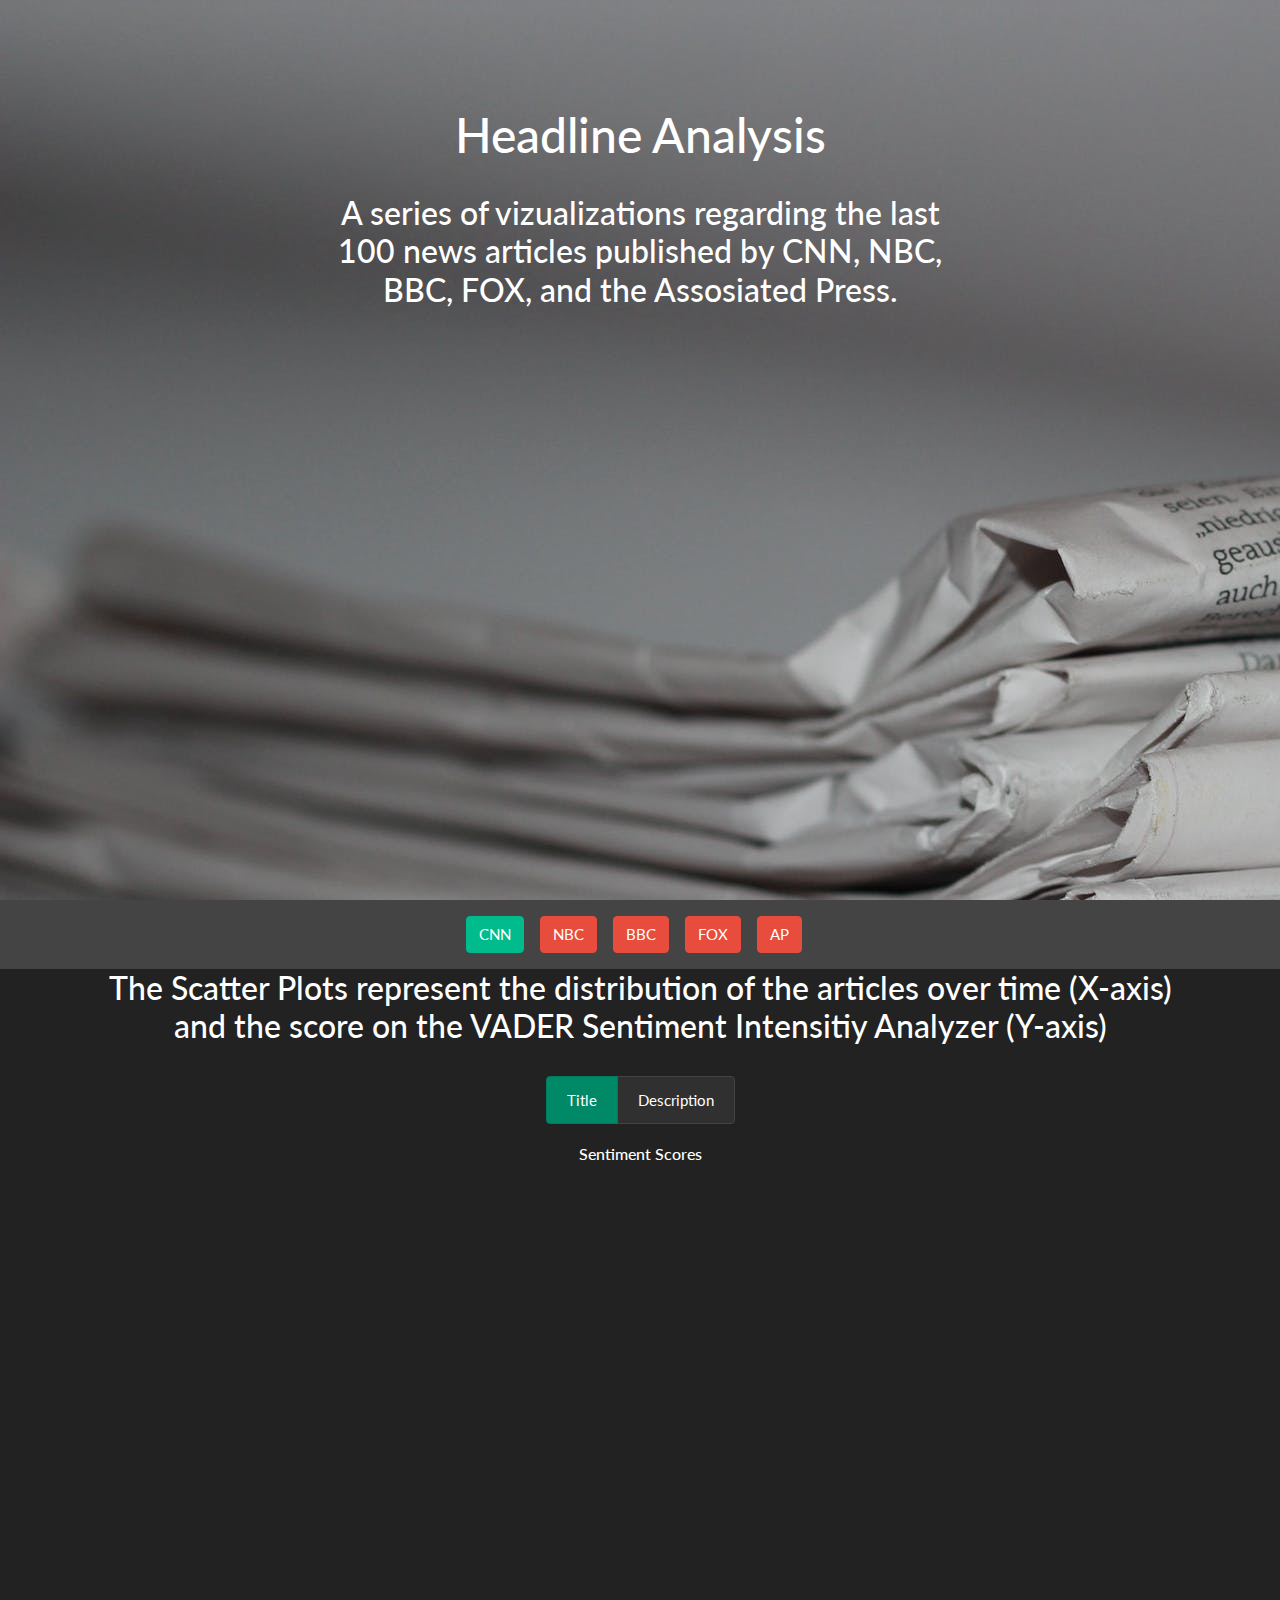
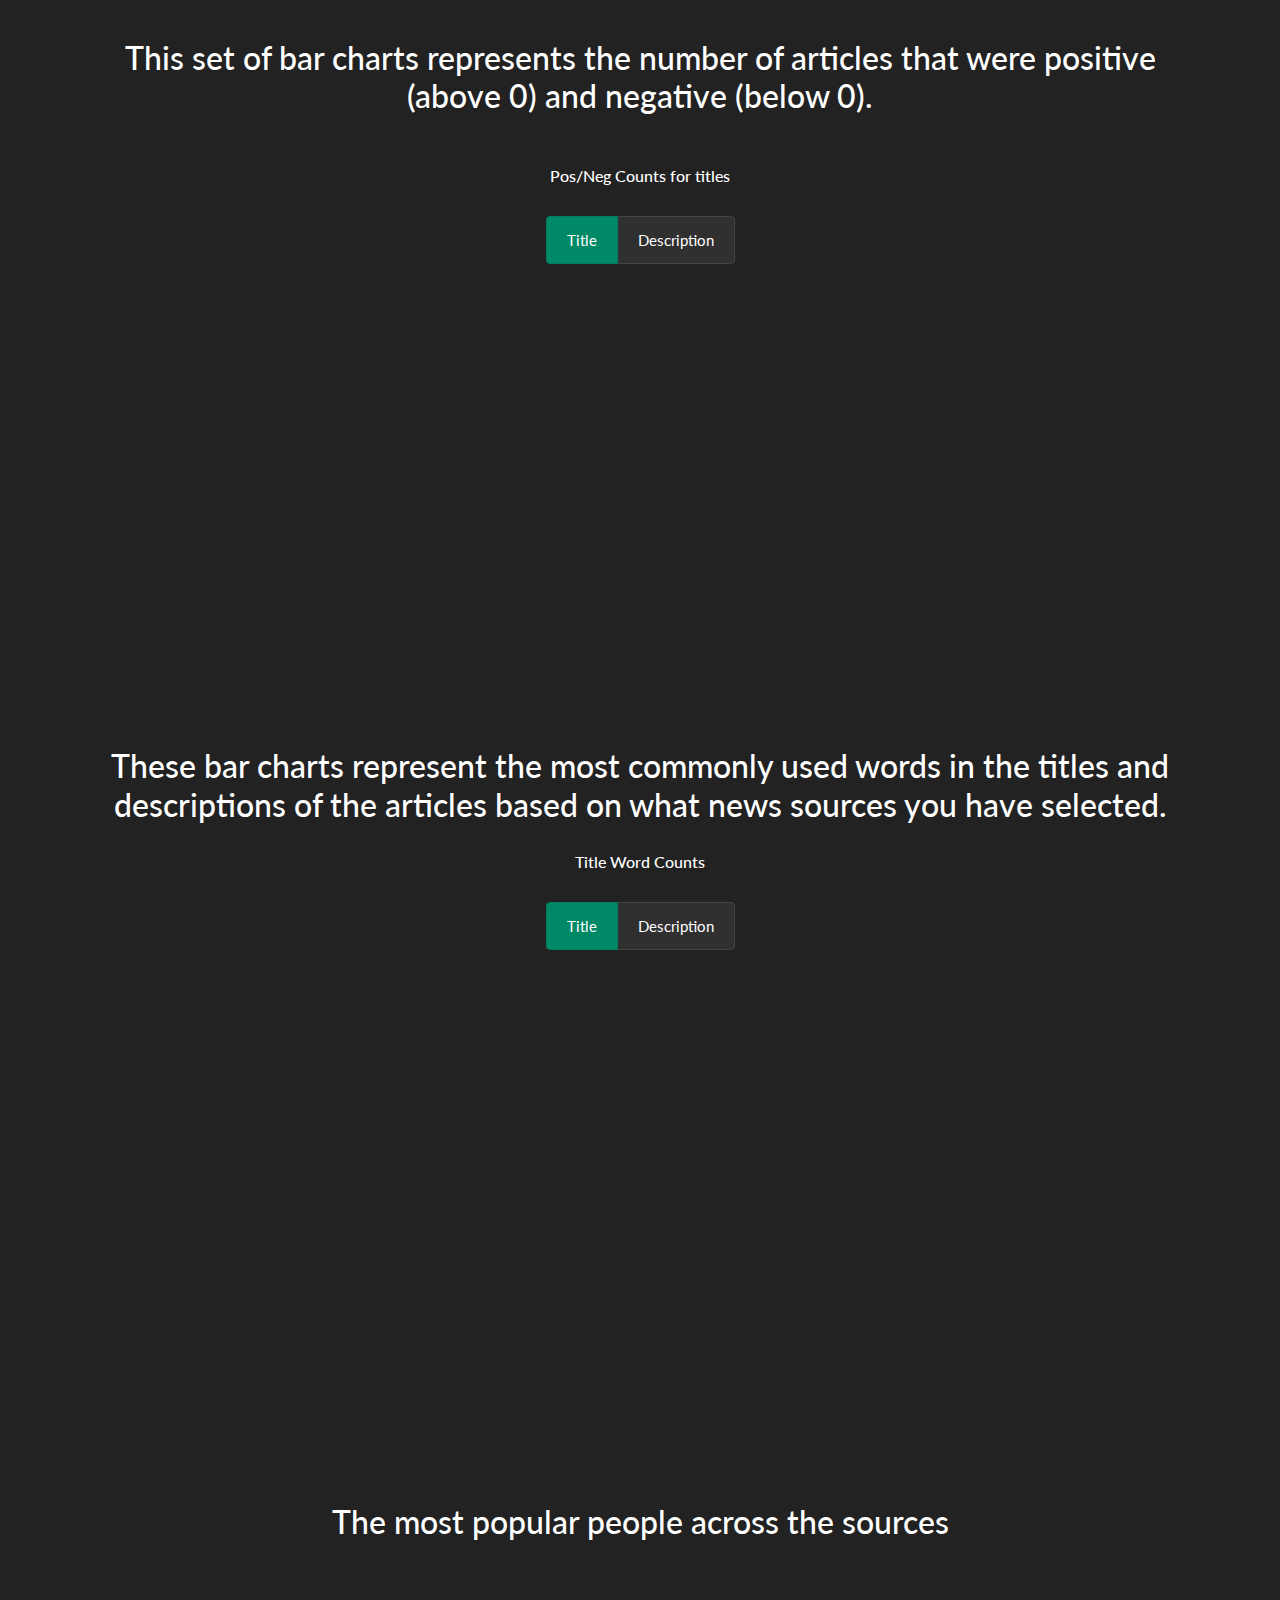
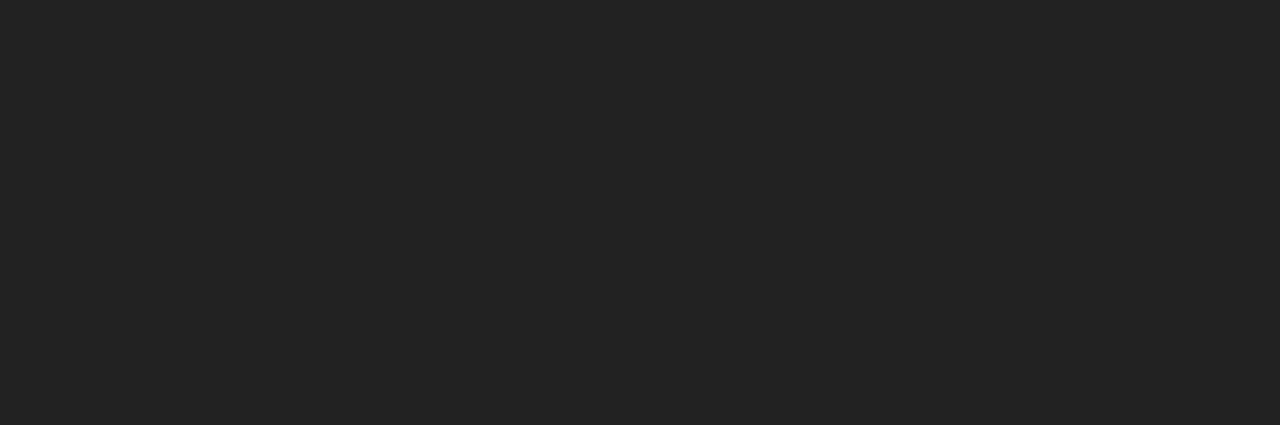
==== commit df56fa83: "merging" ====
--- a/templates/index.html
+++ b/templates/index.html
@@ -37,25 +37,25 @@
             <div class="col-md-3"></div>
         </div>
     </div>
-    <nav class="navbar sticky-top navbar-dark">
+    <!-- sticky-nav for buttons -->
+    <nav class="navbar sticky-top navbar-dark bg-secondary">
         <div class="container">
             <div id="scatter-checkboxes" class='mx-auto'>
-                <div class="form-check form-check-inline">
-                    <input class="scatter-checkbox" type="checkbox" name="cnn" id="cnn-checkbox-scatter" checked>
-                    <label for="cnn"> cnn</label>
+                <div class="form-check-inline">
+                    <button class='btn btn-success' id='cnn-checkbox-scatter' name="cnn">CNN</button>
                 </div>
-                <div class="form-check form-check-inline">
-                    <input class="scatter-checkbox" type="checkbox" name="nbc-news" id="nbc-news-checkbox-scatter">
-                    <label for="nbc-news"> nbc-news</label></div>
-                <div class="form-check form-check-inline">
-                    <input class="scatter-checkbox" type="checkbox" name="bbc-news" id="bbc-news-checkbox-scatter">
-                    <label for="bbc-news"> bbc-news</label></div>
-                <div class="form-check form-check-inline">
-                    <input class="scatter-checkbox" type="checkbox" name="fox-news" id="fox-news-checkbox-scatter">
-                    <label for="fox-news"> fox-news</label></div>
-                <div class="form-check form-check-inline">
-                    <input class="scatter-checkbox" type="checkbox" name="associated-press" id="ap-checkbox-scatter">
-                    <label for="associated-press"> associated-press</label></div>
+                <div class="form-check-inline">
+                    <button class="btn btn-danger" id='nbc-news-checkbox-scatter' name="nbc-news">NBC</button>
+                </div>
+                <div class="form-check-inline">
+                    <button class="btn btn-danger" id="bbc-news-checkbox-scatter" name="bbc-news">BBC</button>
+                </div>
+                <div class="form-check-inline">
+                    <button class="btn btn-danger" id="fox-news-checkbox-scatter" name="fox-news">FOX</button>
+                </div>
+                <div class="form-check-inline">
+                    <button class="btn btn-danger" id="ap-checkbox-scatter" name="associated-press">AP</button>
+                </div>
             </div>
         </div>
     </nav>
@@ -69,6 +69,18 @@
                     The Scatter Plots represent the distribution of the articles over time (X-axis) and the score on the
                     VADER Sentiment Intensitiy Analyzer (Y-axis)
                 </h3>
+                <br>
+                <div class="d-flex justify-content-center">
+                    <div class="list-group list-group-horizontal" id='scatterTitleDesc'>
+                        <button class="list-group-item liste-group-item-action btn-success active flex-fill"
+                            id='scatterTitle'>Title</button>
+                        <button class="list-group-item liste-group-item-action btn-success flex-fill"
+                            id='scatterDesc'>Description</button>
+                    </div>
+                </div>
+
+
+
             </div>
         </div>
         <div class="row">
@@ -82,14 +94,11 @@
     </div>
     <div class="container">
         <div class="row">
-            <div class="col-lg-6 col-md-6 col-sm-12">
-                <h5 class="text-center">Title Sentiment Scores</h5>
+            <div class="col-lg-12 col-md-12 col-sm-12">
+                <h5 class="text-center">Sentiment Scores</h5>
                 <div class='chart' id="scatterPlot"></div>
             </div>
-            <div class="col-lg-6 col-md-6">
-                <h5 class="text-center">Description Sentiment Scores</h5>
-                <div class="chart" id="scatterPlotDesc"></div>
-            </div>
+
         </div>
         <br>
         <div class="row">
@@ -102,14 +111,20 @@
         </div>
         <br>
         <div class="row">
-            <div class="col-lg-6 col-md-6 col-sm-12">
+            <div class="col-lg-12 col-md-12 col-sm-12">
                 <h5 class="text-center">Pos/Neg Counts for titles</h5>
+                <br>
+                <div class="d-flex justify-content-center">
+                    <div class="list-group list-group-horizontal" id='scatterTitleDesc'>
+                        <button class="list-group-item liste-group-item-action btn-success active flex-fill"
+                            id='multibarTitle'>Title</button>
+                        <button class="list-group-item liste-group-item-action btn-success flex-fill"
+                            id='multibarDesc'>Description</button>
+                    </div>
+                </div>
                 <div class='chart' id="posBarChart"></div>
             </div>
-            <div class="col-lg-6 col-md-6 col-sm-12">
-                <h5 class="text-center">Pos/Neg Counts for descriptions</h5>
-                <div class="chart" id='negBarChart'></div>
-            </div>
+
         </div>
         <div class="row" style="margin-top: 30px">
             <div class="col-md-12">
@@ -120,14 +135,20 @@
             </div>
         </div>
         <div class="row">
-            <div class="col-md-6">
+            <div class="col-md-12">
                 <h5 class='text-center'>Title Word Counts</h5>
+                <br>
+                <div class="d-flex justify-content-center">
+                    <div class="list-group list-group-horizontal" id='scatterTitleDesc'>
+                        <button class="list-group-item liste-group-item-action btn-success active flex-fill"
+                            id='countBarTitle'>Title</button>
+                        <button class="list-group-item liste-group-item-action btn-success flex-fill"
+                            id='countBarDesc'>Description</button>
+                    </div>
+                </div>
                 <div class='chart' id="titleWordCountBar"></div>
             </div>
-            <div class="col-md-6">
-                <h5 class='text-center'>Description Word Counts</h5>
-                <div class='chart' id="descWordCountBar"></div>
-            </div>
+
         </div>
 
         <div class="row" style="height: 100px;">
--- a/static/css/style.css
+++ b/static/css/style.css
@@ -10,9 +10,9 @@
 
 .banner {
     width: 100%;
-    height: 80vh;
-    /* background-image: url('../images/newspapers.jpg'); */
-    background: linear-gradient(0deg, rgb(34, 34, 34), rgba(140, 140, 140, 0.993));
+    height: 100vh;
+    background-image: url('../images/news-newsletter-newspaper-information-158651.jpeg');
+    /* background: linear-gradient(0deg, rgb(34, 34, 34), rgba(140, 140, 140, 0.993)); */
     padding-top: 6rem;
     padding-bottom: 2rem;
     /* min-height: 30rem; */
@@ -24,6 +24,7 @@
     height: 45vh;
     min-height: 400px;
 }
+
 .line {
     fill: none;
     stroke-width: 2px;
@@ -39,6 +40,3 @@
     font-size: 1rem;
 }
 
-.navbar {
-    background-color: #222222;
-}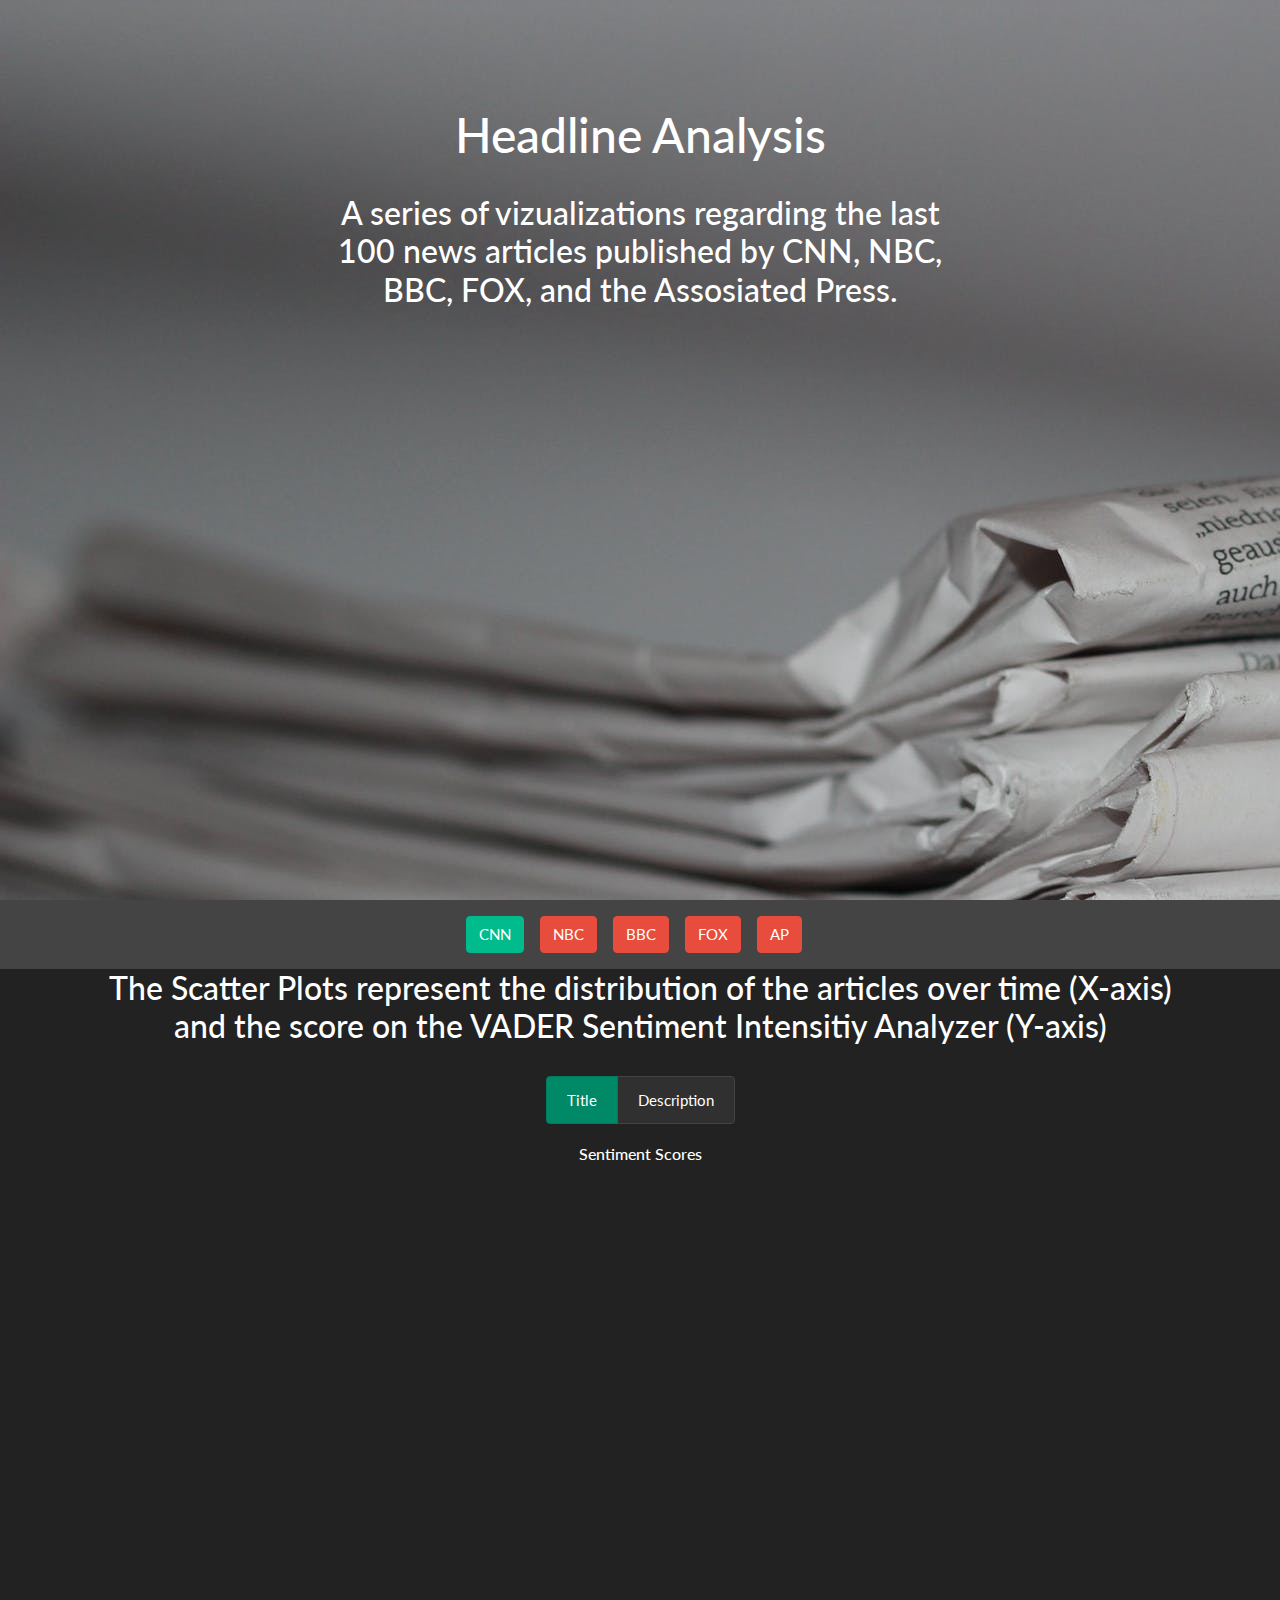
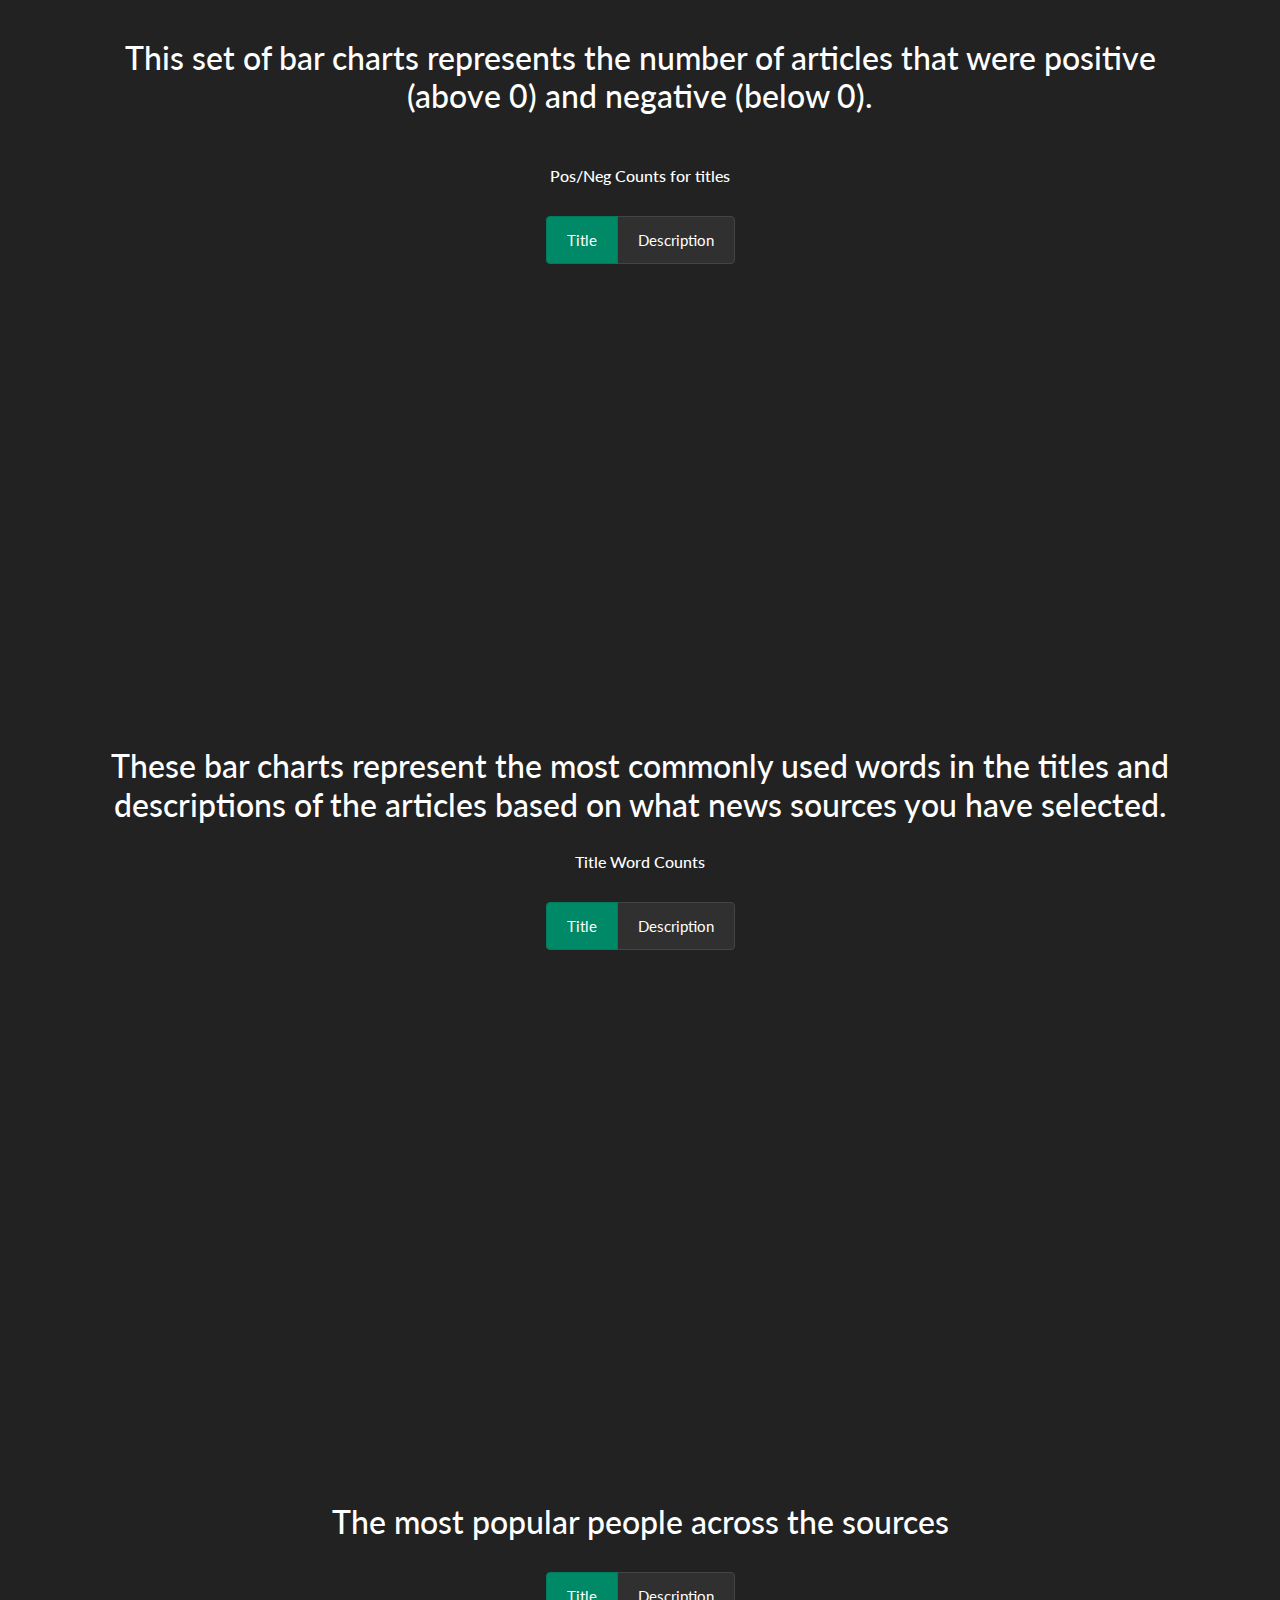
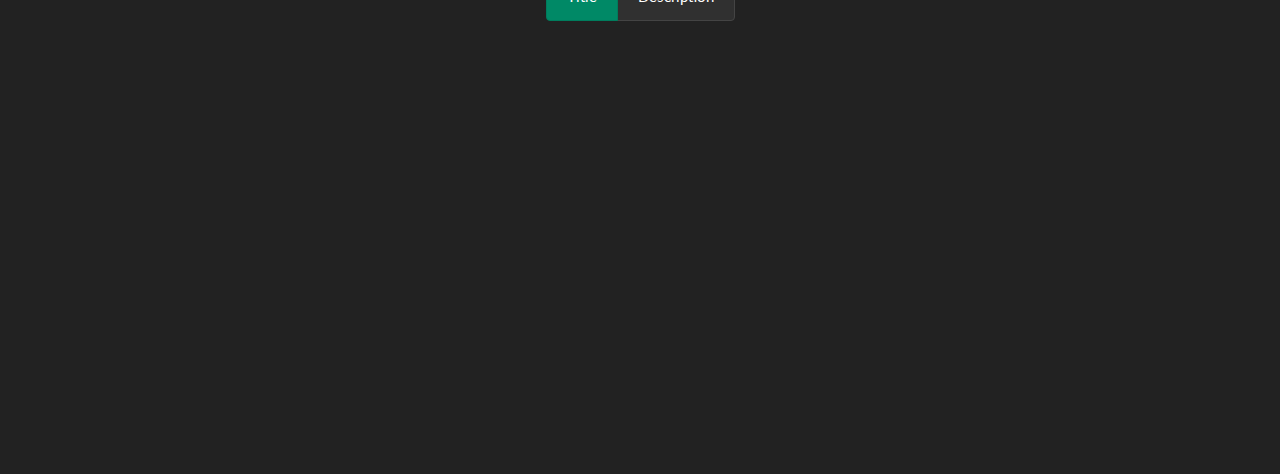
==== commit 98845449: "pushing finished people bar" ====
--- a/templates/index.html
+++ b/templates/index.html
@@ -162,8 +162,15 @@
                     The most popular people across the sources
                 </h3>
                 <br>
-
-                <div id="peopleCount" class = 'chart'></div>
+                <div class="d-flex justify-content-center">
+                    <div class="list-group list-group-horizontal" id='scatterTitleDesc'>
+                        <button class="list-group-item liste-group-item-action btn-success active flex-fill"
+                            id='peopleBarTitle'>Title</button>
+                        <button class="list-group-item liste-group-item-action btn-success flex-fill"
+                            id='peopleBarDesc'>Description</button>
+                    </div>
+                </div>
+                <div id="peopleCount" class='chart'></div>
             </div>
         </div>
     </div>
